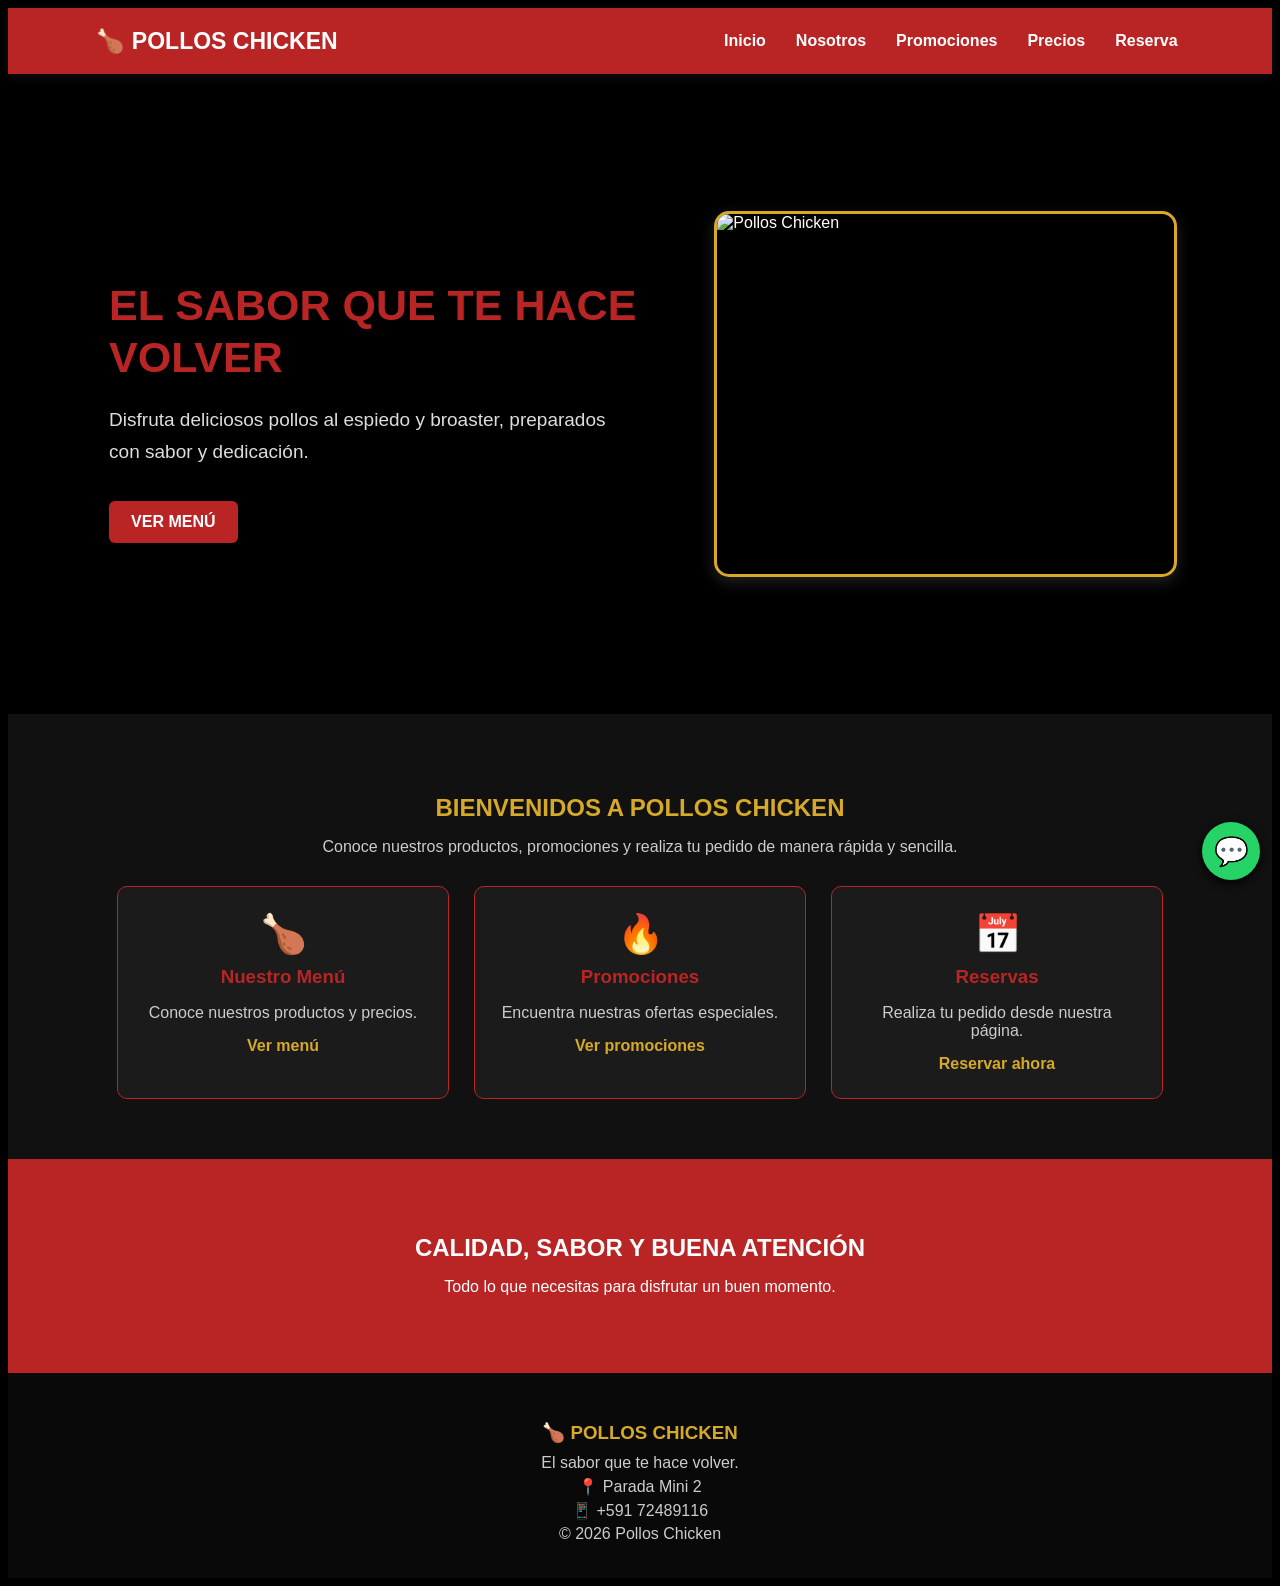
==== index.html @ fc6a8907 "Add files via upload Primera versión del proyecto Pollos Chicken" ====
<!DOCTYPE html>
<html lang="es">

<head>
    <meta charset="UTF-8">
    <meta name="viewport" content="width=device-width, initial-scale=1.0">

    <title>Pollos Chicken</title>
    <link rel="stylesheet" href="estilos.css">
</head>

<body>

    <header>

        <div class="logo">
            🍗 POLLOS CHICKEN
        </div>

        <nav>
            <a href="index.html">Inicio</a>
            <a href="nosotros.html">Nosotros</a>
            <a href="promociones.html">Promociones</a>
            <a href="precios.html">Precios</a>
            <a href="reserva.html">Reserva</a>
        </nav>

    </header>


    <section class="inicio">

        <div class="texto">

            <h1>EL SABOR QUE TE HACE VOLVER</h1>

            <p>
                Disfruta deliciosos pollos al espiedo y broaster,
                preparados con sabor y dedicación.
            </p>

            <a href="precios.html" class="boton">
                VER MENÚ
            </a>

        </div>

        <div class="foto-principal">

            <img src="imagenes/pollo.jpg" alt="Pollos Chicken">

        </div>

    </section>


    <section class="bienvenida">

        <h2>BIENVENIDOS A POLLOS CHICKEN</h2>

        <p>
            Conoce nuestros productos, promociones y realiza
            tu pedido de manera rápida y sencilla.
        </p>

        <div class="opciones">

            <div>
                <span>🍗</span>
                <h3>Nuestro Menú</h3>
                <p>Conoce nuestros productos y precios.</p>
                <a href="precios.html">Ver menú</a>
            </div>

            <div>
                <span>🔥</span>
                <h3>Promociones</h3>
                <p>Encuentra nuestras ofertas especiales.</p>
                <a href="promociones.html">Ver promociones</a>
            </div>

            <div>
                <span>📅</span>
                <h3>Reservas</h3>
                <p>Realiza tu pedido desde nuestra página.</p>
                <a href="reserva.html">Reservar ahora</a>
            </div>

        </div>

    </section>


    <section class="frase">

        <h2>CALIDAD, SABOR Y BUENA ATENCIÓN</h2>

        <p>
            Todo lo que necesitas para disfrutar
            un buen momento.
        </p>

        </a>

    </section>

    <a
        href="https://wa.me/68322655?text=Hola%20Pollos%20Chicken,%20quiero%20informaci%C3%B3n."
        class="whatsapp"
        target="_blank">

        💬

    </a>


    <footer>

        <h3>🍗 POLLOS CHICKEN</h3>

        <p>El sabor que te hace volver.</p>

        <p>📍 Parada Mini 2</p>

        <p>📱 +591 72489116</p>

        <p>© 2026 Pollos Chicken</p>

    </footer>

</body>

</html>
---- estilos.css ----
**{
    margin:0;
    padding:0;
    box-sizing:border-box;
}

body{
    font-family:Arial,sans-serif;
    background:#000;
    color:#fff;
}

img{
    width:100%;
    display:block;
}

/* ENCABEZADO */

header{
    background:#b92525;
    padding:18px 7%;
    display:flex;
    justify-content:space-between;
    align-items:center;
    box-shadow:0 3px 10px #111;
}

.logo{
    font-size:23px;
    font-weight:bold;
}

nav{
    display:flex;
    gap:18px;
}

nav a{
    color:#fff;
    text-decoration:none;
    font-weight:bold;
    padding:6px;
}

nav a:hover{
    color:#ffd83d;
}

/* BOTONES */

.boton{
    display:inline-block;
    background:#b92525;
    color:#fff;
    text-decoration:none;
    padding:12px 22px;
    border-radius:6px;
    font-weight:bold;
    margin-top:8px;
}

.boton:hover{
    background:#d6a928;
    color:#000;
}

/* INICIO */

.inicio{
    min-height:520px;
    padding:60px 8%;
    display:flex;
    align-items:center;
    justify-content:space-between;
    gap:40px;
}

.texto{
    width:50%;
}

.texto h1{
    color:#b92525;
    font-size:43px;
    line-height:1.2;
    margin-bottom:20px;
}

.texto p{
    color:#ddd;
    font-size:19px;
    line-height:1.7;
    margin-bottom:25px;
}

.foto-principal{
    width:43%;
}

.foto-principal img{
    height:360px;
    object-fit:cover;
    border-radius:15px;
    border:3px solid #d6a928;
    box-shadow:0 5px 15px #222;
}

/* BIENVENIDA */

.bienvenida{
    background:#111;
    text-align:center;
    padding:60px 8%;
}

.bienvenida h2{
    color:#d6a928;
    margin-bottom:12px;
}

.bienvenida > p{
    color:#ccc;
    margin-bottom:30px;
}

.opciones{
    display:flex;
    justify-content:center;
    gap:25px;
    flex-wrap:wrap;
}

.opciones div{
    width:280px;
    background:#1b1b1b;
    padding:25px;
    border:1px solid #b92525;
    border-radius:10px;
    transition:0.3s;
}

.opciones div:hover{
    transform:translateY(-5px);
    border-color:#d6a928;
}

.opciones span{
    font-size:38px;
}

.opciones h3{
    color:#b92525;
    margin:10px 0;
}

.opciones p{
    color:#ccc;
    margin-bottom:15px;
}

.opciones a{
    color:#d6a928;
    font-weight:bold;
    text-decoration:none;
}

/* FRASE */

.frase{
    background:#b92525;
    text-align:center;
    padding:55px 20px;
}

.frase h2{
    margin-bottom:10px;
}

.frase p{
    margin-bottom:20px;
}

.frase .boton{
    background:#d6a928;
    color:#000;
}

/* TITULOS */

.titulo-nosotros,
.titulo-promociones,
.titulo-precios,
.titulo-reserva{
    background:#111;
    text-align:center;
    padding:55px 20px;
    border-bottom:2px solid #b92525;
}

.titulo-nosotros h1,
.titulo-promociones h1,
.titulo-precios h1,
.titulo-reserva h1{
    color:#d6a928;
    margin-bottom:10px;
    font-size:34px;
}

.titulo-nosotros p,
.titulo-promociones p,
.titulo-precios p,
.titulo-reserva p{
    color:#ccc;
}

/* NOSOTROS */

.historia{
    padding:60px 8%;
    display:flex;
    align-items:center;
    gap:45px;
}

.foto-historia{
    width:45%;
}

.foto-historia img{
    height:350px;
    object-fit:cover;
    border-radius:12px;
    border:3px solid #b92525;
    box-shadow:0 5px 15px #222;
}

.texto-historia{
    width:50%;
}

.texto-historia h2{
    color:#b92525;
    margin-bottom:18px;
}

.texto-historia p{
    color:#ddd;
    line-height:1.7;
    margin-bottom:13px;
    text-align:justify;
}

.texto-historia strong{
    color:#d6a928;
}

/* MISION Y VISION */

.mision-vision{
    background:#111;
    padding:60px 8%;
    text-align:center;
}

.mision-vision > h2{
    color:#d6a928;
    margin-bottom:35px;
}

.contenedor-mv{
    display:flex;
    justify-content:center;
    gap:25px;
    flex-wrap:wrap;
}

.tarjeta-mv{
    width:400px;
    background:#1b1b1b;
    border:1px solid #b92525;
    padding:30px;
    border-radius:12px;
    box-shadow:0 4px 12px #000;
}

.icono{
    font-size:40px;
}

.tarjeta-mv h3{
    color:#b92525;
    margin:10px;
}

.tarjeta-mv p{
    color:#ddd;
    line-height:1.7;
    text-align:justify;
}

/* UBICACION */

.ubicacion{
    padding:60px 8%;
    text-align:center;
}

.ubicacion h2{
    color:#d6a928;
    margin-bottom:10px;
}

.ubicacion p{
    color:#ccc;
    margin-bottom:25px;
}

.mapa{
    max-width:900px;
    margin:auto;
    border:3px solid #b92525;
    border-radius:10px;
    overflow:hidden;
    box-shadow:0 5px 15px #111;
}

.mapa iframe{
    width:100%;
    height:400px;
    border:0;
}

/* CONTACTO */

.contacto-nosotros{
    background:#111;
    padding:50px 8%;
    text-align:center;
}

.contacto-nosotros h2{
    color:#d6a928;
    margin-bottom:30px;
}

.datos-contacto{
    display:flex;
    justify-content:center;
    gap:20px;
    flex-wrap:wrap;
}

.datos-contacto div{
    width:250px;
    background:#1b1b1b;
    border:1px solid #b92525;
    padding:22px;
    border-radius:10px;
}

.datos-contacto span{
    font-size:30px;
}

.datos-contacto h3{
    color:#b92525;
    margin:8px;
}

.datos-contacto p{
    color:#ccc;
}

/* PROMOCIONES */

.promociones{
    background:#000;
    padding:60px 8%;
    text-align:center;
}

.promociones h2{
    color:#d6a928;
    margin-bottom:35px;
}

.contenedor-promociones{
    display:flex;
    justify-content:center;
    gap:25px;
    flex-wrap:wrap;
}

.tarjeta-promocion{
    width:300px;
    background:#111;
    border:2px solid #b92525;
    border-radius:10px;
    overflow:hidden;
    box-shadow:0 5px 15px #111;
    transition:0.3s;
}

.tarjeta-promocion:hover{
    transform:translateY(-6px);
    border-color:#d6a928;
}

.tarjeta-promocion img{
    height:240px;
    object-fit:contain;
    background:#111;
}

.contenido-promocion{
    padding:22px;
}

.contenido-promocion h3{
    color:#d6a928;
    margin-bottom:10px;
}

.contenido-promocion h4{
    font-size:22px;
    margin-bottom:10px;
}

.contenido-promocion p{
    color:#ccc;
    line-height:1.5;
}

.precio{
    color:#b92525;
    font-size:27px;
    font-weight:bold;
    margin:15px;
}

.mensaje-promociones{
    background:#d6a928;
    color:#000;
    text-align:center;
    padding:50px 20px;
}

.mensaje-promociones h2{
    margin-bottom:12px;
}

.mensaje-promociones p{
    margin-bottom:20px;
}

/* PRECIOS */

.seccion-precios{
    background:#000;
    padding:60px 8%;
    text-align:center;
}

.seccion-precios h2{
    color:#d6a928;
    margin-bottom:35px;
}

.contenedor-precios{
    display:flex;
    justify-content:center;
    gap:25px;
    flex-wrap:wrap;
}

.tarjeta-precio{
    width:300px;
    background:#111;
    border:2px solid #b92525;
    border-radius:10px;
    overflow:hidden;
    box-shadow:0 5px 15px #111;
}

.foto-precio{
    position:relative;
    height:230px;
    background:#111;
}

.foto-precio img{
    height:100%;
    object-fit:contain;
}

.precio-revelado{
    position:absolute;
    inset:0;
    background:rgba(185,37,37,.9);
    display:flex;
    justify-content:center;
    align-items:center;
    opacity:0;
    transition:0.3s;
}

.foto-precio:hover .precio-revelado{
    opacity:1;
}

.precio-revelado span{
    color:#fff;
    font-size:40px;
    font-weight:bold;
}

.contenido-precio{
    padding:22px;
}

.contenido-precio h3{
    color:#d6a928;
    font-size:22px;
    margin-bottom:10px;
}

.contenido-precio p{
    color:#ccc;
    margin-bottom:15px;
    line-height:1.5;
}

.precio-normal{
    color:#b92525;
    font-size:25px;
    font-weight:bold;
    margin-bottom:18px;
}

.informacion-precios{
    background:#111;
    text-align:center;
    padding:40px 20px;
}

.informacion-precios h2{
    color:#d6a928;
    margin-bottom:10px;
}

.informacion-precios p{
    color:#ccc;
}

.llamada-precios{
    background:#d6a928;
    color:#000;
    text-align:center;
    padding:50px 20px;
}

.llamada-precios h2{
    margin-bottom:12px;
}

.llamada-precios p{
    margin-bottom:20px;
}

/* RESERVA */

.reserva{
    background:#000;
    padding:60px 20px;
}

.formulario{
    max-width:600px;
    margin:auto;
    background:#111;
    border:1px solid #b92525;
    padding:30px;
    border-radius:10px;
}

.formulario h2{
    text-align:center;
    color:#d6a928;
    margin-bottom:20px;
}

.formulario label{
    display:block;
    color:#fff;
    font-weight:bold;
    margin:12px 0 6px;
}

.formulario input,
.formulario select,
.formulario textarea{
    width:100%;
    padding:11px;
    background:#222;
    color:#fff;
    border:1px solid #555;
    border-radius:5px;
}

.boton-pedido{
    width:100%;
    padding:13px;
    margin-top:20px;
    background:#25d366;
    color:#fff;
    border:0;
    border-radius:6px;
    font-weight:bold;
    cursor:pointer;
}

.informacion-reserva{
    text-align:center;
    background:#111;
    padding:50px 20px;
}

.informacion-reserva h2{
    color:#d6a928;
    margin-bottom:30px;
}

.pasos-reserva{
    display:flex;
    justify-content:center;
    gap:20px;
    flex-wrap:wrap;
}

.pasos-reserva div{
    width:230px;
    padding:20px;
    background:#1b1b1b;
    border:1px solid #b92525;
    border-radius:10px;
}

/* WHATSAPP */

.whatsapp{
    position:fixed;
    right:20px;
    bottom:20px;
    width:58px;
    height:58px;
    background:#25d366;
    color:#fff;
    border-radius:50%;
    display:flex;
    align-items:center;
    justify-content:center;
    font-size:28px;
    text-decoration:none;
    box-shadow:0 3px 10px #000;
}

/* FOOTER */

footer{
    background:#090909;
    text-align:center;
    padding:30px;
    border-top:2px solid #b92525;
}

footer h3{
    color:#d6a928;
    margin-bottom:10px;
}

footer p{
    color:#ccc;
    margin:5px;
}

/* CELULAR */

@media(max-width:768px){

    header{
        flex-direction:column;
        gap:15px;
        padding:18px 5%;
    }

    .logo{
        font-size:20px;
    }

    nav{
        flex-wrap:wrap;
        justify-content:center;
        gap:8px;
    }

    nav a{
        font-size:14px;
    }

    .inicio,
    .historia{
        flex-direction:column;
        text-align:center;
        padding:45px 6%;
    }

    .texto,
    .foto-principal,
    .foto-historia,
    .texto-historia{
        width:100%;
    }

    .texto h1{
        font-size:32px;
    }

    .texto p{
        font-size:17px;
    }

    .foto-principal img,
    .foto-historia img{
        height:280px;
    }

    .texto-historia p{
        text-align:left;
    }

    .tarjeta-precio,
    .tarjeta-promocion,
    .tarjeta-mv{
        width:100%;
        max-width:340px;
    }

    .tarjeta-promocion img{
        height:260px;
    }

    .foto-precio{
        height:250px;
    }

    .mapa iframe{
        height:300px;
    }

    .titulo-nosotros h1,
    .titulo-promociones h1,
    .titulo-precios h1,
    .titulo-reserva h1{
        font-size:28px;
    }

    .boton{
        padding:11px 18px;
    }

    .whatsapp{
        right:15px;
        bottom:15px;
        width:52px;
        height:52px;
        font-size:24px;
    }
}
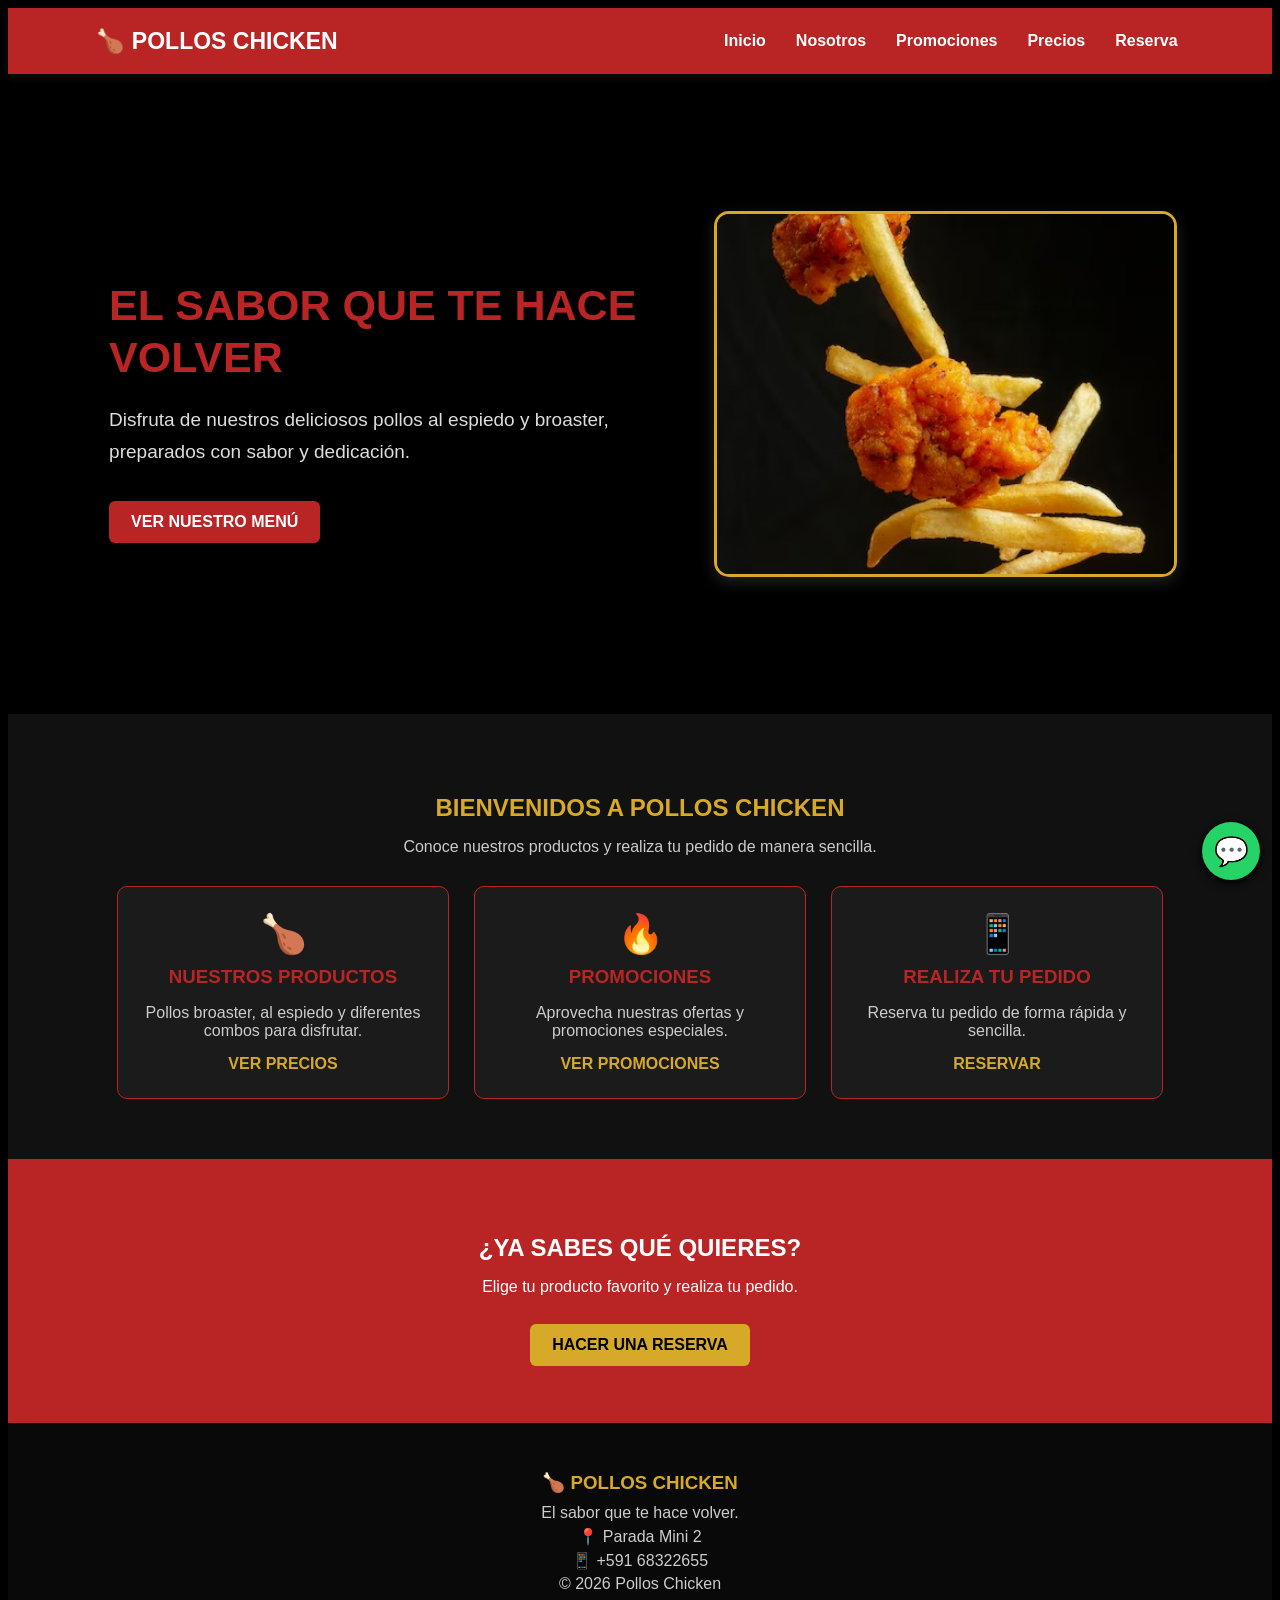
==== commit 6a348104: "Refactor index.html for improved layout and content Updated the HTML structure and content for the P" ====
--- a/index.html
+++ b/index.html
@@ -2,11 +2,14 @@
 <html lang="es">
 
 <head>
+
     <meta charset="UTF-8">
     <meta name="viewport" content="width=device-width, initial-scale=1.0">
 
-    <title>Pollos Chicken</title>
+    <title>Pollos Chicken - Inicio</title>
+
     <link rel="stylesheet" href="estilos.css">
+
 </head>
 
 <body>
@@ -18,11 +21,13 @@
         </div>
 
         <nav>
+
             <a href="index.html">Inicio</a>
             <a href="nosotros.html">Nosotros</a>
             <a href="promociones.html">Promociones</a>
             <a href="precios.html">Precios</a>
             <a href="reserva.html">Reserva</a>
+
         </nav>
 
     </header>
@@ -32,22 +37,28 @@
 
         <div class="texto">
 
-            <h1>EL SABOR QUE TE HACE VOLVER</h1>
+            <h1>
+                EL SABOR QUE TE HACE VOLVER
+            </h1>
 
             <p>
-                Disfruta deliciosos pollos al espiedo y broaster,
-                preparados con sabor y dedicación.
+                Disfruta de nuestros deliciosos pollos
+                al espiedo y broaster, preparados con
+                sabor y dedicación.
             </p>
 
             <a href="precios.html" class="boton">
-                VER MENÚ
+                VER NUESTRO MENÚ
             </a>
 
         </div>
 
+
         <div class="foto-principal">
 
-            <img src="imagenes/pollo.jpg" alt="Pollos Chicken">
+            <img
+                src="pollo.jpg"
+                alt="Pollo Broaster">
 
         </div>
 
@@ -56,36 +67,79 @@
 
     <section class="bienvenida">
 
-        <h2>BIENVENIDOS A POLLOS CHICKEN</h2>
-
-        <p>
-            Conoce nuestros productos, promociones y realiza
-            tu pedido de manera rápida y sencilla.
-        </p>
+        <h2>
+            BIENVENIDOS A POLLOS CHICKEN
+        </h2>
+
+        <p>
+            Conoce nuestros productos y realiza
+            tu pedido de manera sencilla.
+        </p>
+
 
         <div class="opciones">
 
+
             <div>
+
                 <span>🍗</span>
-                <h3>Nuestro Menú</h3>
-                <p>Conoce nuestros productos y precios.</p>
-                <a href="precios.html">Ver menú</a>
+
+                <h3>
+                    NUESTROS PRODUCTOS
+                </h3>
+
+                <p>
+                    Pollos broaster, al espiedo
+                    y diferentes combos para disfrutar.
+                </p>
+
+                <a href="precios.html">
+                    VER PRECIOS
+                </a>
+
             </div>
 
+
             <div>
+
                 <span>🔥</span>
-                <h3>Promociones</h3>
-                <p>Encuentra nuestras ofertas especiales.</p>
-                <a href="promociones.html">Ver promociones</a>
+
+                <h3>
+                    PROMOCIONES
+                </h3>
+
+                <p>
+                    Aprovecha nuestras ofertas
+                    y promociones especiales.
+                </p>
+
+                <a href="promociones.html">
+                    VER PROMOCIONES
+                </a>
+
             </div>
 
+
             <div>
-                <span>📅</span>
-                <h3>Reservas</h3>
-                <p>Realiza tu pedido desde nuestra página.</p>
-                <a href="reserva.html">Reservar ahora</a>
+
+                <span>📱</span>
+
+                <h3>
+                    REALIZA TU PEDIDO
+                </h3>
+
+                <p>
+                    Reserva tu pedido de forma
+                    rápida y sencilla.
+                </p>
+
+                <a href="reserva.html">
+                    RESERVAR
+                </a>
+
             </div>
 
+
         </div>
 
     </section>
@@ -93,19 +147,23 @@
 
     <section class="frase">
 
-        <h2>CALIDAD, SABOR Y BUENA ATENCIÓN</h2>
-
-        <p>
-            Todo lo que necesitas para disfrutar
-            un buen momento.
-        </p>
-
+        <h2>
+            ¿YA SABES QUÉ QUIERES?
+        </h2>
+
+        <p>
+            Elige tu producto favorito y realiza tu pedido.
+        </p>
+
+        <a href="reserva.html" class="boton">
+            HACER UNA RESERVA
         </a>
 
     </section>
 
+
     <a
-        href="https://wa.me/68322655?text=Hola%20Pollos%20Chicken,%20quiero%20informaci%C3%B3n."
+        href="https://wa.me/59168322655?text=Hola%20Pollos%20Chicken,%20quiero%20informaci%C3%B3n%20sobre%20sus%20productos."
         class="whatsapp"
         target="_blank">
 
@@ -116,18 +174,28 @@
 
     <footer>
 
-        <h3>🍗 POLLOS CHICKEN</h3>
-
-        <p>El sabor que te hace volver.</p>
-
-        <p>📍 Parada Mini 2</p>
-
-        <p>📱 +591 72489116</p>
-
-        <p>© 2026 Pollos Chicken</p>
+        <h3>
+            🍗 POLLOS CHICKEN
+        </h3>
+
+        <p>
+            El sabor que te hace volver.
+        </p>
+
+        <p>
+            📍 Parada Mini 2
+        </p>
+
+        <p>
+            📱 +591 68322655
+        </p>
+
+        <p>
+            © 2026 Pollos Chicken
+        </p>
 
     </footer>
 
 </body>
 
-</html>+</html>
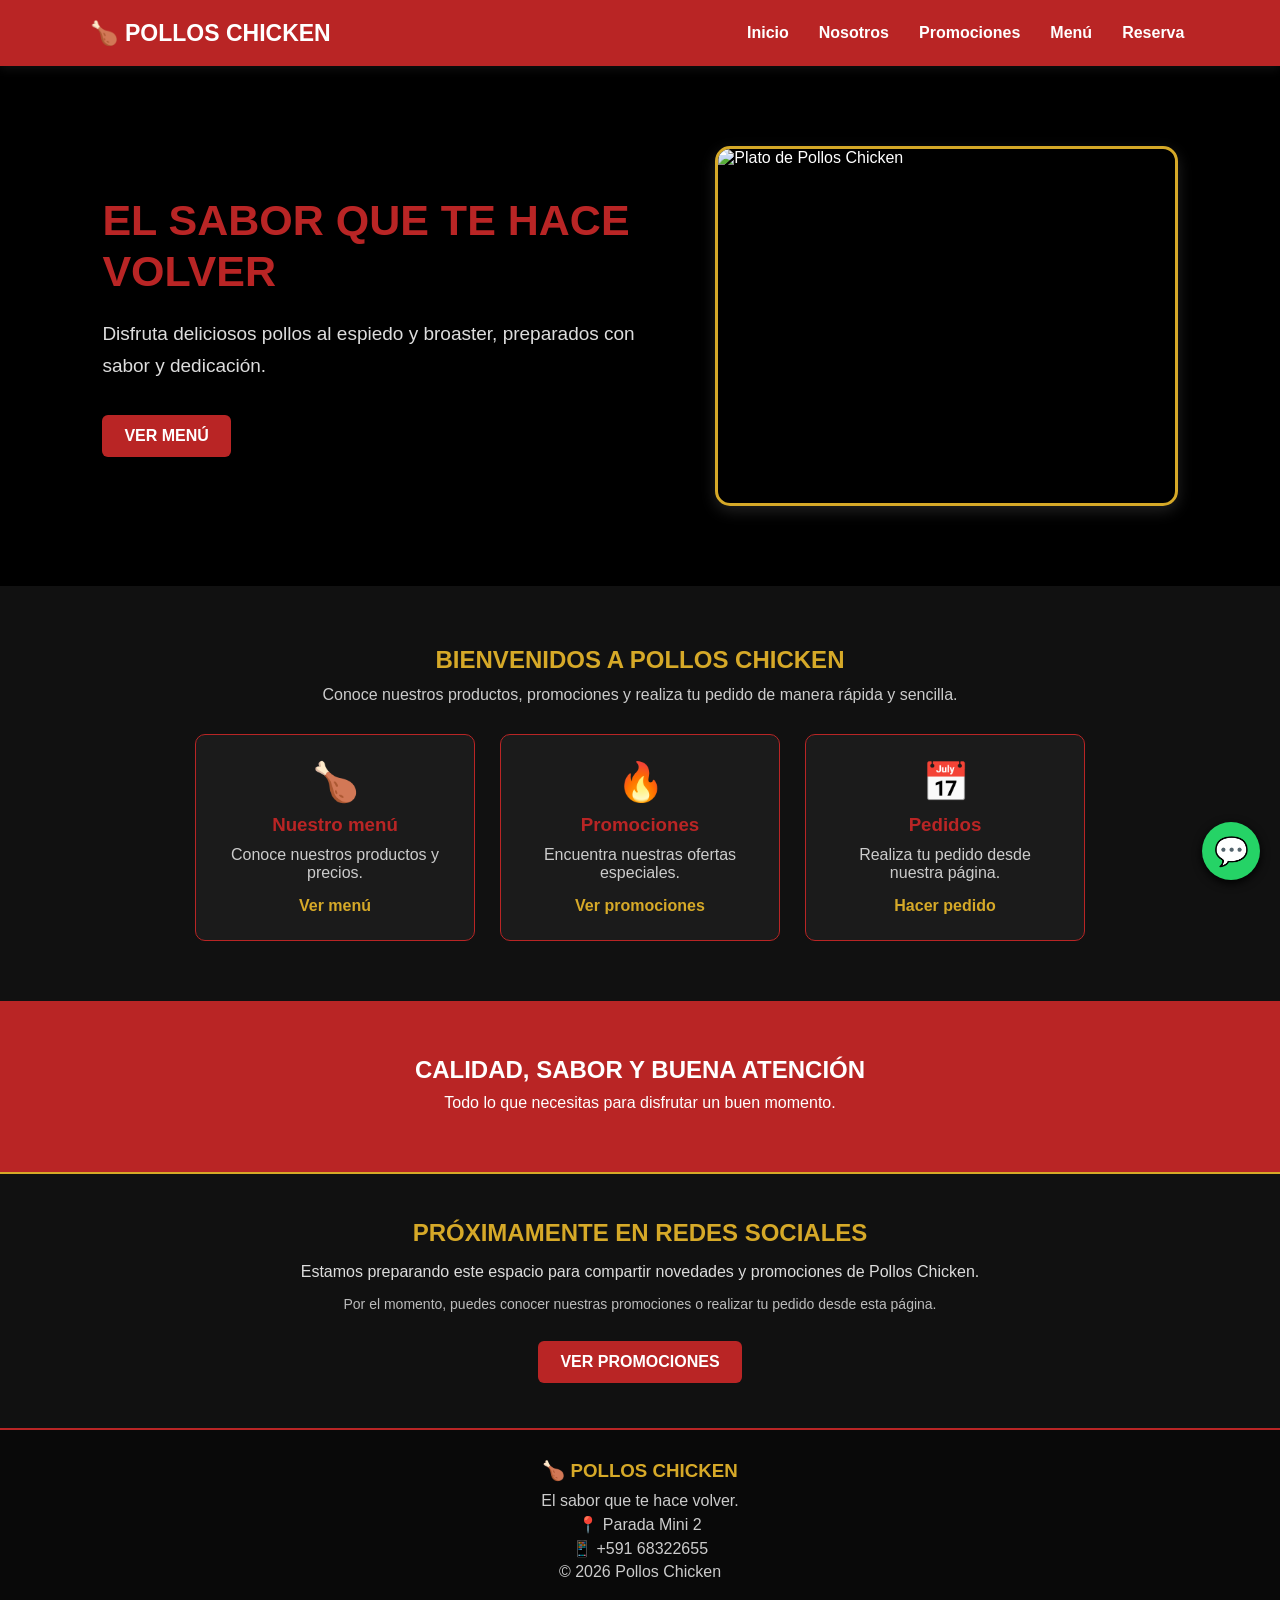
==== commit c7897ba7: "Add files via upload" ====
--- a/index.html
+++ b/index.html
@@ -1,201 +1,80 @@
-<!DOCTYPE html>
-<html lang="es">
-
-<head>
-
-    <meta charset="UTF-8">
-    <meta name="viewport" content="width=device-width, initial-scale=1.0">
-
-    <title>Pollos Chicken - Inicio</title>
-
-    <link rel="stylesheet" href="estilos.css">
-
-</head>
-
-<body>
-
-    <header>
-
-        <div class="logo">
-            🍗 POLLOS CHICKEN
-        </div>
-
-        <nav>
-
-            <a href="index.html">Inicio</a>
-            <a href="nosotros.html">Nosotros</a>
-            <a href="promociones.html">Promociones</a>
-            <a href="precios.html">Precios</a>
-            <a href="reserva.html">Reserva</a>
-
-        </nav>
-
-    </header>
-
-
-    <section class="inicio">
-
-        <div class="texto">
-
-            <h1>
-                EL SABOR QUE TE HACE VOLVER
-            </h1>
-
-            <p>
-                Disfruta de nuestros deliciosos pollos
-                al espiedo y broaster, preparados con
-                sabor y dedicación.
-            </p>
-
-            <a href="precios.html" class="boton">
-                VER NUESTRO MENÚ
-            </a>
-
-        </div>
-
-
-        <div class="foto-principal">
-
-            <img
-                src="pollo.jpg"
-                alt="Pollo Broaster">
-
-        </div>
-
-    </section>
-
-
-    <section class="bienvenida">
-
-        <h2>
-            BIENVENIDOS A POLLOS CHICKEN
-        </h2>
-
-        <p>
-            Conoce nuestros productos y realiza
-            tu pedido de manera sencilla.
-        </p>
-
-
-        <div class="opciones">
-
-
-            <div>
-
-                <span>🍗</span>
-
-                <h3>
-                    NUESTROS PRODUCTOS
-                </h3>
-
-                <p>
-                    Pollos broaster, al espiedo
-                    y diferentes combos para disfrutar.
-                </p>
-
-                <a href="precios.html">
-                    VER PRECIOS
-                </a>
-
-            </div>
-
-
-            <div>
-
-                <span>🔥</span>
-
-                <h3>
-                    PROMOCIONES
-                </h3>
-
-                <p>
-                    Aprovecha nuestras ofertas
-                    y promociones especiales.
-                </p>
-
-                <a href="promociones.html">
-                    VER PROMOCIONES
-                </a>
-
-            </div>
-
-
-            <div>
-
-                <span>📱</span>
-
-                <h3>
-                    REALIZA TU PEDIDO
-                </h3>
-
-                <p>
-                    Reserva tu pedido de forma
-                    rápida y sencilla.
-                </p>
-
-                <a href="reserva.html">
-                    RESERVAR
-                </a>
-
-            </div>
-
-
-        </div>
-
-    </section>
-
-
-    <section class="frase">
-
-        <h2>
-            ¿YA SABES QUÉ QUIERES?
-        </h2>
-
-        <p>
-            Elige tu producto favorito y realiza tu pedido.
-        </p>
-
-        <a href="reserva.html" class="boton">
-            HACER UNA RESERVA
-        </a>
-
-    </section>
-
-
-    <a
-        href="https://wa.me/59168322655?text=Hola%20Pollos%20Chicken,%20quiero%20informaci%C3%B3n%20sobre%20sus%20productos."
-        class="whatsapp"
-        target="_blank">
-
-        💬
-
-    </a>
-
-
-    <footer>
-
-        <h3>
-            🍗 POLLOS CHICKEN
-        </h3>
-
-        <p>
-            El sabor que te hace volver.
-        </p>
-
-        <p>
-            📍 Parada Mini 2
-        </p>
-
-        <p>
-            📱 +591 68322655
-        </p>
-
-        <p>
-            © 2026 Pollos Chicken
-        </p>
-
-    </footer>
-
-</body>
-
-</html>
+<!DOCTYPE html>
+<html lang="es">
+<head>
+    <meta charset="UTF-8">
+    <meta name="viewport" content="width=device-width, initial-scale=1.0">
+    <title>Pollos Chicken</title>
+    <link rel="stylesheet" href="estilos.css">
+</head>
+<body>
+    <header>
+        <div class="logo">🍗 POLLOS CHICKEN</div>
+        <nav>
+            <a href="index.html">Inicio</a>
+            <a href="nosotros.html">Nosotros</a>
+            <a href="promociones.html">Promociones</a>
+            <a href="precios.html">Menú</a>
+            <a href="reserva.html">Reserva</a>
+        </nav>
+    </header>
+
+    <section class="inicio">
+        <div class="texto">
+            <h1>EL SABOR QUE TE HACE VOLVER</h1>
+            <p>Disfruta deliciosos pollos al espiedo y broaster, preparados con sabor y dedicación.</p>
+            <a href="precios.html" class="boton">VER MENÚ</a>
+        </div>
+        <div class="foto-principal">
+            <img src="imagenes/pollo.jpg" alt="Plato de Pollos Chicken">
+        </div>
+    </section>
+
+    <section class="bienvenida">
+        <h2>BIENVENIDOS A POLLOS CHICKEN</h2>
+        <p>Conoce nuestros productos, promociones y realiza tu pedido de manera rápida y sencilla.</p>
+        <div class="opciones">
+            <div>
+                <span>🍗</span>
+                <h3>Nuestro menú</h3>
+                <p>Conoce nuestros productos y precios.</p>
+                <a href="precios.html">Ver menú</a>
+            </div>
+            <div>
+                <span>🔥</span>
+                <h3>Promociones</h3>
+                <p>Encuentra nuestras ofertas especiales.</p>
+                <a href="promociones.html">Ver promociones</a>
+            </div>
+            <div>
+                <span>📅</span>
+                <h3>Pedidos</h3>
+                <p>Realiza tu pedido desde nuestra página.</p>
+                <a href="reserva.html">Hacer pedido</a>
+            </div>
+        </div>
+    </section>
+
+    <section class="frase">
+        <h2>CALIDAD, SABOR Y BUENA ATENCIÓN</h2>
+        <p>Todo lo que necesitas para disfrutar un buen momento.</p>
+    </section>
+
+    <section class="redes-proximamente">
+        <h2>PRÓXIMAMENTE EN REDES SOCIALES</h2>
+        <p>Estamos preparando este espacio para compartir novedades y promociones de Pollos Chicken.</p>
+        <p class="redes-nota">Por el momento, puedes conocer nuestras promociones o realizar tu pedido desde esta página.</p>
+        <a href="promociones.html" class="boton">VER PROMOCIONES</a>
+    </section>
+
+    <a href="https://wa.me/59168322655?text=Hola%20Pollos%20Chicken%2C%20quisiera%20informaci%C3%B3n."
+       class="whatsapp" target="_blank" rel="noopener noreferrer" aria-label="Contactar por WhatsApp">💬</a>
+
+    <footer>
+        <h3>🍗 POLLOS CHICKEN</h3>
+        <p>El sabor que te hace volver.</p>
+        <p>📍 Parada Mini 2</p>
+        <p>📱 +591 68322655</p>
+        <p>© 2026 Pollos Chicken</p>
+    </footer>
+</body>
+</html>
--- a/estilos.css
+++ b/estilos.css
@@ -1,779 +1,683 @@
-**{
-    margin:0;
-    padding:0;
-    box-sizing:border-box;
-}
-
-body{
-    font-family:Arial,sans-serif;
-    background:#000;
-    color:#fff;
-}
-
-img{
-    width:100%;
-    display:block;
-}
-
-/* ENCABEZADO */
-
-header{
-    background:#b92525;
-    padding:18px 7%;
-    display:flex;
-    justify-content:space-between;
-    align-items:center;
-    box-shadow:0 3px 10px #111;
-}
-
-.logo{
-    font-size:23px;
-    font-weight:bold;
-}
-
-nav{
-    display:flex;
-    gap:18px;
-}
-
-nav a{
-    color:#fff;
-    text-decoration:none;
-    font-weight:bold;
-    padding:6px;
-}
-
-nav a:hover{
-    color:#ffd83d;
-}
-
-/* BOTONES */
-
-.boton{
-    display:inline-block;
-    background:#b92525;
-    color:#fff;
-    text-decoration:none;
-    padding:12px 22px;
-    border-radius:6px;
-    font-weight:bold;
-    margin-top:8px;
-}
-
-.boton:hover{
-    background:#d6a928;
-    color:#000;
-}
-
-/* INICIO */
-
-.inicio{
-    min-height:520px;
-    padding:60px 8%;
-    display:flex;
-    align-items:center;
-    justify-content:space-between;
-    gap:40px;
-}
-
-.texto{
-    width:50%;
-}
-
-.texto h1{
-    color:#b92525;
-    font-size:43px;
-    line-height:1.2;
-    margin-bottom:20px;
-}
-
-.texto p{
-    color:#ddd;
-    font-size:19px;
-    line-height:1.7;
-    margin-bottom:25px;
-}
-
-.foto-principal{
-    width:43%;
-}
-
-.foto-principal img{
-    height:360px;
-    object-fit:cover;
-    border-radius:15px;
-    border:3px solid #d6a928;
-    box-shadow:0 5px 15px #222;
-}
-
-/* BIENVENIDA */
-
-.bienvenida{
-    background:#111;
-    text-align:center;
-    padding:60px 8%;
-}
-
-.bienvenida h2{
-    color:#d6a928;
-    margin-bottom:12px;
-}
-
-.bienvenida > p{
-    color:#ccc;
-    margin-bottom:30px;
-}
-
-.opciones{
-    display:flex;
-    justify-content:center;
-    gap:25px;
-    flex-wrap:wrap;
-}
-
-.opciones div{
-    width:280px;
-    background:#1b1b1b;
-    padding:25px;
-    border:1px solid #b92525;
-    border-radius:10px;
-    transition:0.3s;
-}
-
-.opciones div:hover{
-    transform:translateY(-5px);
-    border-color:#d6a928;
-}
-
-.opciones span{
-    font-size:38px;
-}
-
-.opciones h3{
-    color:#b92525;
-    margin:10px 0;
-}
-
-.opciones p{
-    color:#ccc;
-    margin-bottom:15px;
-}
-
-.opciones a{
-    color:#d6a928;
-    font-weight:bold;
-    text-decoration:none;
-}
-
-/* FRASE */
-
-.frase{
-    background:#b92525;
-    text-align:center;
-    padding:55px 20px;
-}
-
-.frase h2{
-    margin-bottom:10px;
-}
-
-.frase p{
-    margin-bottom:20px;
-}
-
-.frase .boton{
-    background:#d6a928;
-    color:#000;
-}
-
-/* TITULOS */
-
-.titulo-nosotros,
-.titulo-promociones,
-.titulo-precios,
-.titulo-reserva{
-    background:#111;
-    text-align:center;
-    padding:55px 20px;
-    border-bottom:2px solid #b92525;
-}
-
-.titulo-nosotros h1,
-.titulo-promociones h1,
-.titulo-precios h1,
-.titulo-reserva h1{
-    color:#d6a928;
-    margin-bottom:10px;
-    font-size:34px;
-}
-
-.titulo-nosotros p,
-.titulo-promociones p,
-.titulo-precios p,
-.titulo-reserva p{
-    color:#ccc;
-}
-
-/* NOSOTROS */
-
-.historia{
-    padding:60px 8%;
-    display:flex;
-    align-items:center;
-    gap:45px;
-}
-
-.foto-historia{
-    width:45%;
-}
-
-.foto-historia img{
-    height:350px;
-    object-fit:cover;
-    border-radius:12px;
-    border:3px solid #b92525;
-    box-shadow:0 5px 15px #222;
-}
-
-.texto-historia{
-    width:50%;
-}
-
-.texto-historia h2{
-    color:#b92525;
-    margin-bottom:18px;
-}
-
-.texto-historia p{
-    color:#ddd;
-    line-height:1.7;
-    margin-bottom:13px;
-    text-align:justify;
-}
-
-.texto-historia strong{
-    color:#d6a928;
-}
-
-/* MISION Y VISION */
-
-.mision-vision{
-    background:#111;
-    padding:60px 8%;
-    text-align:center;
-}
-
-.mision-vision > h2{
-    color:#d6a928;
-    margin-bottom:35px;
-}
-
-.contenedor-mv{
-    display:flex;
-    justify-content:center;
-    gap:25px;
-    flex-wrap:wrap;
-}
-
-.tarjeta-mv{
-    width:400px;
-    background:#1b1b1b;
-    border:1px solid #b92525;
-    padding:30px;
-    border-radius:12px;
-    box-shadow:0 4px 12px #000;
-}
-
-.icono{
-    font-size:40px;
-}
-
-.tarjeta-mv h3{
-    color:#b92525;
-    margin:10px;
-}
-
-.tarjeta-mv p{
-    color:#ddd;
-    line-height:1.7;
-    text-align:justify;
-}
-
-/* UBICACION */
-
-.ubicacion{
-    padding:60px 8%;
-    text-align:center;
-}
-
-.ubicacion h2{
-    color:#d6a928;
-    margin-bottom:10px;
-}
-
-.ubicacion p{
-    color:#ccc;
-    margin-bottom:25px;
-}
-
-.mapa{
-    max-width:900px;
-    margin:auto;
-    border:3px solid #b92525;
-    border-radius:10px;
-    overflow:hidden;
-    box-shadow:0 5px 15px #111;
-}
-
-.mapa iframe{
-    width:100%;
-    height:400px;
-    border:0;
-}
-
-/* CONTACTO */
-
-.contacto-nosotros{
-    background:#111;
-    padding:50px 8%;
-    text-align:center;
-}
-
-.contacto-nosotros h2{
-    color:#d6a928;
-    margin-bottom:30px;
-}
-
-.datos-contacto{
-    display:flex;
-    justify-content:center;
-    gap:20px;
-    flex-wrap:wrap;
-}
-
-.datos-contacto div{
-    width:250px;
-    background:#1b1b1b;
-    border:1px solid #b92525;
-    padding:22px;
-    border-radius:10px;
-}
-
-.datos-contacto span{
-    font-size:30px;
-}
-
-.datos-contacto h3{
-    color:#b92525;
-    margin:8px;
-}
-
-.datos-contacto p{
-    color:#ccc;
-}
-
-/* PROMOCIONES */
-
-.promociones{
-    background:#000;
-    padding:60px 8%;
-    text-align:center;
-}
-
-.promociones h2{
-    color:#d6a928;
-    margin-bottom:35px;
-}
-
-.contenedor-promociones{
-    display:flex;
-    justify-content:center;
-    gap:25px;
-    flex-wrap:wrap;
-}
-
-.tarjeta-promocion{
-    width:300px;
-    background:#111;
-    border:2px solid #b92525;
-    border-radius:10px;
-    overflow:hidden;
-    box-shadow:0 5px 15px #111;
-    transition:0.3s;
-}
-
-.tarjeta-promocion:hover{
-    transform:translateY(-6px);
-    border-color:#d6a928;
-}
-
-.tarjeta-promocion img{
-    height:240px;
-    object-fit:contain;
-    background:#111;
-}
-
-.contenido-promocion{
-    padding:22px;
-}
-
-.contenido-promocion h3{
-    color:#d6a928;
-    margin-bottom:10px;
-}
-
-.contenido-promocion h4{
-    font-size:22px;
-    margin-bottom:10px;
-}
-
-.contenido-promocion p{
-    color:#ccc;
-    line-height:1.5;
-}
-
-.precio{
-    color:#b92525;
-    font-size:27px;
-    font-weight:bold;
-    margin:15px;
-}
-
-.mensaje-promociones{
-    background:#d6a928;
-    color:#000;
-    text-align:center;
-    padding:50px 20px;
-}
-
-.mensaje-promociones h2{
-    margin-bottom:12px;
-}
-
-.mensaje-promociones p{
-    margin-bottom:20px;
-}
-
-/* PRECIOS */
-
-.seccion-precios{
-    background:#000;
-    padding:60px 8%;
-    text-align:center;
-}
-
-.seccion-precios h2{
-    color:#d6a928;
-    margin-bottom:35px;
-}
-
-.contenedor-precios{
-    display:flex;
-    justify-content:center;
-    gap:25px;
-    flex-wrap:wrap;
-}
-
-.tarjeta-precio{
-    width:300px;
-    background:#111;
-    border:2px solid #b92525;
-    border-radius:10px;
-    overflow:hidden;
-    box-shadow:0 5px 15px #111;
-}
-
-.foto-precio{
-    position:relative;
-    height:230px;
-    background:#111;
-}
-
-.foto-precio img{
-    height:100%;
-    object-fit:contain;
-}
-
-.precio-revelado{
-    position:absolute;
-    inset:0;
-    background:rgba(185,37,37,.9);
-    display:flex;
-    justify-content:center;
-    align-items:center;
-    opacity:0;
-    transition:0.3s;
-}
-
-.foto-precio:hover .precio-revelado{
-    opacity:1;
-}
-
-.precio-revelado span{
-    color:#fff;
-    font-size:40px;
-    font-weight:bold;
-}
-
-.contenido-precio{
-    padding:22px;
-}
-
-.contenido-precio h3{
-    color:#d6a928;
-    font-size:22px;
-    margin-bottom:10px;
-}
-
-.contenido-precio p{
-    color:#ccc;
-    margin-bottom:15px;
-    line-height:1.5;
-}
-
-.precio-normal{
-    color:#b92525;
-    font-size:25px;
-    font-weight:bold;
-    margin-bottom:18px;
-}
-
-.informacion-precios{
-    background:#111;
-    text-align:center;
-    padding:40px 20px;
-}
-
-.informacion-precios h2{
-    color:#d6a928;
-    margin-bottom:10px;
-}
-
-.informacion-precios p{
-    color:#ccc;
-}
-
-.llamada-precios{
-    background:#d6a928;
-    color:#000;
-    text-align:center;
-    padding:50px 20px;
-}
-
-.llamada-precios h2{
-    margin-bottom:12px;
-}
-
-.llamada-precios p{
-    margin-bottom:20px;
-}
-
-/* RESERVA */
-
-.reserva{
-    background:#000;
-    padding:60px 20px;
-}
-
-.formulario{
-    max-width:600px;
-    margin:auto;
-    background:#111;
-    border:1px solid #b92525;
-    padding:30px;
-    border-radius:10px;
-}
-
-.formulario h2{
-    text-align:center;
-    color:#d6a928;
-    margin-bottom:20px;
-}
-
-.formulario label{
-    display:block;
-    color:#fff;
-    font-weight:bold;
-    margin:12px 0 6px;
-}
-
-.formulario input,
-.formulario select,
-.formulario textarea{
-    width:100%;
-    padding:11px;
-    background:#222;
-    color:#fff;
-    border:1px solid #555;
-    border-radius:5px;
-}
-
-.boton-pedido{
-    width:100%;
-    padding:13px;
-    margin-top:20px;
-    background:#25d366;
-    color:#fff;
-    border:0;
-    border-radius:6px;
-    font-weight:bold;
-    cursor:pointer;
-}
-
-.informacion-reserva{
-    text-align:center;
-    background:#111;
-    padding:50px 20px;
-}
-
-.informacion-reserva h2{
-    color:#d6a928;
-    margin-bottom:30px;
-}
-
-.pasos-reserva{
-    display:flex;
-    justify-content:center;
-    gap:20px;
-    flex-wrap:wrap;
-}
-
-.pasos-reserva div{
-    width:230px;
-    padding:20px;
-    background:#1b1b1b;
-    border:1px solid #b92525;
-    border-radius:10px;
-}
-
-/* WHATSAPP */
-
-.whatsapp{
-    position:fixed;
-    right:20px;
-    bottom:20px;
-    width:58px;
-    height:58px;
-    background:#25d366;
-    color:#fff;
-    border-radius:50%;
-    display:flex;
-    align-items:center;
-    justify-content:center;
-    font-size:28px;
-    text-decoration:none;
-    box-shadow:0 3px 10px #000;
-}
-
-/* FOOTER */
-
-footer{
-    background:#090909;
-    text-align:center;
-    padding:30px;
-    border-top:2px solid #b92525;
-}
-
-footer h3{
-    color:#d6a928;
-    margin-bottom:10px;
-}
-
-footer p{
-    color:#ccc;
-    margin:5px;
-}
-
-/* CELULAR */
-
-@media(max-width:768px){
-
-    header{
-        flex-direction:column;
-        gap:15px;
-        padding:18px 5%;
-    }
-
-    .logo{
-        font-size:20px;
-    }
-
-    nav{
-        flex-wrap:wrap;
-        justify-content:center;
-        gap:8px;
-    }
-
-    nav a{
-        font-size:14px;
-    }
-
-    .inicio,
-    .historia{
-        flex-direction:column;
-        text-align:center;
-        padding:45px 6%;
-    }
-
-    .texto,
-    .foto-principal,
-    .foto-historia,
-    .texto-historia{
-        width:100%;
-    }
-
-    .texto h1{
-        font-size:32px;
-    }
-
-    .texto p{
-        font-size:17px;
-    }
-
-    .foto-principal img,
-    .foto-historia img{
-        height:280px;
-    }
-
-    .texto-historia p{
-        text-align:left;
-    }
-
-    .tarjeta-precio,
-    .tarjeta-promocion,
-    .tarjeta-mv{
-        width:100%;
-        max-width:340px;
-    }
-
-    .tarjeta-promocion img{
-        height:260px;
-    }
-
-    .foto-precio{
-        height:250px;
-    }
-
-    .mapa iframe{
-        height:300px;
-    }
-
-    .titulo-nosotros h1,
-    .titulo-promociones h1,
-    .titulo-precios h1,
-    .titulo-reserva h1{
-        font-size:28px;
-    }
-
-    .boton{
-        padding:11px 18px;
-    }
-
-    .whatsapp{
-        right:15px;
-        bottom:15px;
-        width:52px;
-        height:52px;
-        font-size:24px;
-    }
-}+/* Estilos de Pollos Chicken */
+
+* {
+    margin: 0; padding: 0;
+    box-sizing: border-box;
+}
+
+body {
+    font-family: Arial, sans-serif; background: #000;
+    color: #fff;
+}
+
+img {
+    display: block; width: 100%;
+}
+
+/* Encabezado y menú */
+
+header {
+    background: #b92525; padding: 18px 7%;
+    display: flex; align-items: center;
+    justify-content: space-between; box-shadow: 0 3px 10px #111;
+}
+
+.logo {
+    font-size: 23px; font-weight: bold;
+}
+
+nav {
+    display: flex; gap: 18px;
+}
+
+nav a {
+    color: #fff; text-decoration: none;
+    font-weight: bold; padding: 6px;
+    border-radius: 5px;
+}
+
+nav a:hover {
+    color: #000; background: #d6a928;
+}
+
+/* Botones */
+
+.boton {
+    display: inline-block; background: #b92525;
+    color: #fff; text-decoration: none;
+    padding: 12px 22px; margin-top: 8px;
+    border-radius: 6px; font-weight: bold;
+}
+
+.boton:hover {
+    background: #d6a928; color: #000;
+}
+
+/* Página de inicio */
+
+.inicio {
+    min-height: 520px; padding: 60px 8%;
+    display: flex; align-items: center;
+    justify-content: space-between; gap: 40px;
+}
+
+.texto {
+    width: 50%;
+}
+
+.texto h1 {
+    color: #b92525; font-size: 43px;
+    line-height: 1.2; margin-bottom: 20px;
+}
+
+.texto p {
+    color: #ddd; font-size: 19px;
+    line-height: 1.7; margin-bottom: 25px;
+}
+
+.foto-principal {
+    width: 43%;
+}
+
+.foto-principal img {
+    height: 360px; object-fit: cover;
+    border: 3px solid #d6a928; border-radius: 15px;
+    box-shadow: 0 5px 15px #222;
+}
+
+.bienvenida {
+    background: #111; padding: 60px 8%;
+    text-align: center;
+}
+
+.bienvenida h2 {
+    color: #d6a928; margin-bottom: 12px;
+}
+
+.bienvenida > p {
+    color: #ccc; margin-bottom: 30px;
+}
+
+.opciones {
+    display: flex; justify-content: center;
+    gap: 25px; flex-wrap: wrap;
+}
+
+.opciones div {
+    width: 280px; padding: 25px;
+    background: #1b1b1b; border: 1px solid #b92525;
+    border-radius: 10px;
+}
+
+.opciones div:hover {
+    border-color: #d6a928;
+}
+
+.opciones span {
+    font-size: 38px;
+}
+
+.opciones h3 {
+    color: #b92525; margin: 10px 0;
+}
+
+.opciones p {
+    color: #ccc; margin-bottom: 15px;
+}
+
+.opciones a {
+    color: #d6a928; font-weight: bold;
+    text-decoration: none;
+}
+
+.frase {
+    background: #b92525; padding: 55px 20px;
+    text-align: center;
+}
+
+.frase h2 {
+    margin-bottom: 10px;
+}
+
+.frase p {
+    margin-bottom: 5px;
+}
+
+/* Títulos de las páginas */
+
+.titulo-nosotros,
+.titulo-promociones,
+.titulo-precios,
+.titulo-reserva {
+    background: #111; padding: 55px 20px;
+    text-align: center; border-bottom: 2px solid #b92525;
+}
+
+.titulo-nosotros h1,
+.titulo-promociones h1,
+.titulo-precios h1,
+.titulo-reserva h1 {
+    color: #d6a928; font-size: 34px;
+    margin-bottom: 10px;
+}
+
+.titulo-nosotros p,
+.titulo-promociones p,
+.titulo-precios p,
+.titulo-reserva p {
+    color: #ccc;
+}
+
+/* Página Nosotros */
+
+.historia {
+    padding: 60px 8%; display: flex;
+    align-items: center; gap: 45px;
+}
+
+.foto-historia {
+    width: 45%;
+}
+
+.foto-historia img {
+    height: 350px; object-fit: cover;
+    border: 3px solid #b92525; border-radius: 12px;
+    box-shadow: 0 5px 15px #222;
+}
+
+.texto-historia {
+    width: 50%;
+}
+
+.texto-historia h2 {
+    color: #b92525; margin-bottom: 18px;
+}
+
+.texto-historia p {
+    color: #ddd; line-height: 1.7;
+    margin-bottom: 13px; text-align: justify;
+}
+
+.texto-historia strong {
+    color: #d6a928;
+}
+
+.mision-vision {
+    background: #111; padding: 60px 8%;
+    text-align: center;
+}
+
+.mision-vision > h2 {
+    color: #d6a928; margin-bottom: 35px;
+}
+
+.contenedor-mv {
+    display: flex; justify-content: center;
+    gap: 25px; flex-wrap: wrap;
+}
+
+.tarjeta-mv {
+    width: 400px; padding: 30px;
+    background: #1b1b1b; border: 1px solid #b92525;
+    border-radius: 12px; box-shadow: 0 4px 12px #000;
+}
+
+.icono {
+    font-size: 40px;
+}
+
+.tarjeta-mv h3 {
+    color: #b92525; margin: 10px;
+}
+
+.tarjeta-mv p {
+    color: #ddd; line-height: 1.7;
+    text-align: justify;
+}
+
+.ubicacion {
+    padding: 60px 8%; text-align: center;
+}
+
+.ubicacion h2 {
+    color: #d6a928; margin-bottom: 10px;
+}
+
+.ubicacion p {
+    color: #ccc; margin-bottom: 25px;
+}
+
+.mapa {
+    max-width: 900px; margin: auto;
+    overflow: hidden; border: 3px solid #b92525;
+    border-radius: 10px;
+}
+
+.mapa iframe {
+    display: block; width: 100%;
+    height: 400px; border: 0;
+}
+
+.contacto-nosotros {
+    background: #111; padding: 50px 8%;
+    text-align: center;
+}
+
+.contacto-nosotros h2 {
+    color: #d6a928; margin-bottom: 30px;
+}
+
+.datos-contacto {
+    display: flex; justify-content: center;
+    gap: 20px; flex-wrap: wrap;
+}
+
+.datos-contacto div {
+    width: 250px; padding: 22px;
+    background: #1b1b1b; border: 1px solid #b92525;
+    border-radius: 10px;
+}
+
+.datos-contacto span {
+    font-size: 30px;
+}
+
+.datos-contacto h3 {
+    color: #b92525; margin: 8px;
+}
+
+.datos-contacto p {
+    color: #ccc;
+}
+
+/* Página Promociones */
+
+.promociones {
+    background: #000; padding: 60px 8%;
+    text-align: center;
+}
+
+.promociones h2 {
+    color: #d6a928; margin-bottom: 35px;
+}
+
+.contenedor-promociones {
+    display: flex; justify-content: center;
+    gap: 25px; flex-wrap: wrap;
+}
+
+.tarjeta-promocion {
+    width: 300px; background: #111;
+    border: 2px solid #b92525; border-radius: 10px;
+    overflow: hidden;
+}
+
+.tarjeta-promocion:hover {
+    border-color: #d6a928;
+}
+
+.tarjeta-promocion img {
+    height: 280px; object-fit: contain;
+    background: #111;
+}
+
+.contenido-promocion {
+    padding: 22px;
+}
+
+.contenido-promocion h3 {
+    color: #d6a928; margin-bottom: 10px;
+}
+
+.contenido-promocion h4 {
+    font-size: 22px; margin-bottom: 10px;
+}
+
+.contenido-promocion p {
+    color: #ccc; line-height: 1.5;
+}
+
+.precio {
+    color: #b92525; font-size: 27px;
+    font-weight: bold; margin: 15px;
+}
+
+.mensaje-promociones {
+    background: #d6a928; color: #000;
+    padding: 50px 20px; text-align: center;
+}
+
+.mensaje-promociones h2 {
+    margin-bottom: 12px;
+}
+
+.mensaje-promociones p {
+    margin-bottom: 20px;
+}
+
+/* Página Menú */
+
+.seccion-precios {
+    background: #000; padding: 60px 8%;
+    text-align: center;
+}
+
+.seccion-precios h2 {
+    color: #d6a928; margin-bottom: 35px;
+}
+
+.contenedor-precios {
+    display: flex; justify-content: center;
+    gap: 25px; flex-wrap: wrap;
+}
+
+.tarjeta-precio {
+    width: 300px; background: #111;
+    border: 2px solid #b92525; border-radius: 10px;
+    overflow: hidden;
+}
+
+.foto-precio {
+    position: relative; height: 230px;
+    background: #111;
+}
+
+.foto-precio img {
+    height: 100%; object-fit: contain;
+}
+
+.precio-revelado {
+    position: absolute; inset: 0;
+    background: rgba(185, 37, 37, .9); display: flex;
+    justify-content: center; align-items: center;
+    opacity: 0; transition: opacity .3s;
+}
+
+.foto-precio:hover .precio-revelado {
+    opacity: 1;
+}
+
+.precio-revelado span {
+    color: #fff; font-size: 40px;
+    font-weight: bold;
+}
+
+.contenido-precio {
+    padding: 22px;
+}
+
+.contenido-precio h3 {
+    color: #d6a928; font-size: 22px;
+    margin-bottom: 10px;
+}
+
+.contenido-precio p {
+    color: #ccc; line-height: 1.5;
+    margin-bottom: 15px;
+}
+
+.precio-normal {
+    color: #b92525; font-size: 25px;
+    font-weight: bold; margin-bottom: 18px;
+}
+
+.informacion-precios {
+    background: #111; padding: 40px 20px;
+    text-align: center;
+}
+
+.informacion-precios h2 {
+    color: #d6a928; margin-bottom: 10px;
+}
+
+.informacion-precios p {
+    color: #ccc;
+}
+
+.llamada-precios {
+    background: #d6a928; color: #000;
+    padding: 50px 20px; text-align: center;
+}
+
+.llamada-precios h2 {
+    margin-bottom: 12px;
+}
+
+.llamada-precios p {
+    margin-bottom: 20px;
+}
+
+.llamada-precios .boton {
+    background: #b92525; color: #fff;
+}
+
+/* Formulario de pedido */
+
+.reserva {
+    background: #000; padding: 60px 20px;
+}
+
+.formulario {
+    max-width: 600px; margin: auto;
+    padding: 30px; background: #111;
+    border: 1px solid #b92525; border-radius: 10px;
+}
+
+.formulario h2 {
+    color: #d6a928; text-align: center;
+    margin-bottom: 20px;
+}
+
+.formulario label {
+    display: block; color: #fff;
+    font-weight: bold; margin: 12px 0 6px;
+}
+
+.formulario input,
+.formulario select,
+.formulario textarea {
+    width: 100%; padding: 11px;
+    background: #222; color: #fff;
+    border: 1px solid #555; border-radius: 5px;
+    font: inherit;
+}
+
+.boton-pedido {
+    width: 100%; padding: 13px;
+    margin-top: 20px; background: #25d366;
+    color: #fff; border: 0;
+    border-radius: 6px; font-weight: bold;
+    cursor: pointer;
+}
+
+.boton-pedido:hover {
+    background: #1eae55;
+}
+
+.total-pedido {
+    margin-top: 18px; padding: 15px;
+    background: #191919; border: 1px solid #d6a928;
+    border-radius: 6px;
+}
+
+.total-pedido strong {
+    color: #d6a928; font-size: 22px;
+    margin-left: 8px;
+}
+
+.total-pedido small {
+    display: block; color: #ccc;
+    margin-top: 5px;
+}
+
+.informacion-reserva {
+    background: #111; padding: 50px 20px;
+    text-align: center;
+}
+
+.informacion-reserva h2 {
+    color: #d6a928; margin-bottom: 30px;
+}
+
+.pasos-reserva {
+    display: flex; justify-content: center;
+    gap: 20px; flex-wrap: wrap;
+}
+
+.pasos-reserva div {
+    width: 230px; padding: 20px;
+    background: #1b1b1b; border: 1px solid #b92525;
+    border-radius: 10px;
+}
+
+.pasos-reserva span {
+    display: inline-block; color: #000;
+    background: #d6a928; padding: 7px 12px;
+    border-radius: 50%; font-weight: bold;
+}
+
+.pasos-reserva p {
+    margin-top: 12px;
+}
+
+/* Redes sociales */
+
+.redes-proximamente {
+    background: #111; padding: 45px 8%;
+    text-align: center; border-top: 2px solid #d6a928;
+}
+
+.redes-proximamente h2 {
+    color: #d6a928; margin-bottom: 12px;
+}
+
+.redes-proximamente p {
+    color: #ddd; max-width: 760px;
+    line-height: 1.6; margin: 8px auto;
+}
+
+.redes-proximamente .redes-nota {
+    color: #bbb; font-size: 14px;
+    margin-bottom: 18px;
+}
+
+/* Botón flotante de WhatsApp y pie de página */
+
+.whatsapp {
+    position: fixed; right: 20px;
+    bottom: 20px; width: 58px;
+    height: 58px; display: flex;
+    align-items: center; justify-content: center;
+    background: #25d366; color: #fff;
+    border-radius: 50%; font-size: 28px;
+    text-decoration: none; box-shadow: 0 3px 10px #000;
+}
+
+footer {
+    background: #090909; padding: 30px;
+    text-align: center; border-top: 2px solid #b92525;
+}
+
+footer h3 {
+    color: #d6a928; margin-bottom: 10px;
+}
+
+footer p {
+    color: #ccc; margin: 5px;
+}
+
+/* Ajustes para celulares */
+
+@media (max-width: 768px) {
+    header {
+        flex-direction: column; gap: 15px;
+        padding: 18px 5%;
+    }
+
+    .logo {
+        font-size: 20px;
+    }
+
+    nav {
+        justify-content: center; flex-wrap: wrap;
+        gap: 8px;
+    }
+
+    nav a {
+        font-size: 14px;
+    }
+
+    .inicio,
+    .historia {
+        flex-direction: column; text-align: center;
+        padding: 45px 6%;
+    }
+
+    .texto,
+    .foto-principal,
+    .foto-historia,
+    .texto-historia {
+        width: 100%;
+    }
+
+    .texto h1 {
+        font-size: 32px;
+    }
+
+    .texto p {
+        font-size: 17px;
+    }
+
+    .foto-principal img,
+    .foto-historia img {
+        height: 280px;
+    }
+
+    .texto-historia p {
+        text-align: left;
+    }
+
+    .tarjeta-precio,
+    .tarjeta-promocion,
+    .tarjeta-mv {
+        width: 100%; max-width: 340px;
+    }
+
+    .tarjeta-promocion img {
+        height: 280px;
+    }
+
+    .foto-precio {
+        height: 250px;
+    }
+
+    .mapa iframe {
+        height: 300px;
+    }
+
+    .titulo-nosotros h1,
+    .titulo-promociones h1,
+    .titulo-precios h1,
+    .titulo-reserva h1 {
+        font-size: 28px;
+    }
+
+    .boton {
+        padding: 11px 18px;
+    }
+
+    .formulario {
+        padding: 22px;
+    }
+
+    .redes-proximamente {
+        padding: 38px 6%;
+    }
+
+    .whatsapp {
+        right: 15px; bottom: 15px;
+        width: 52px; height: 52px;
+        font-size: 24px;
+    }
+
+}
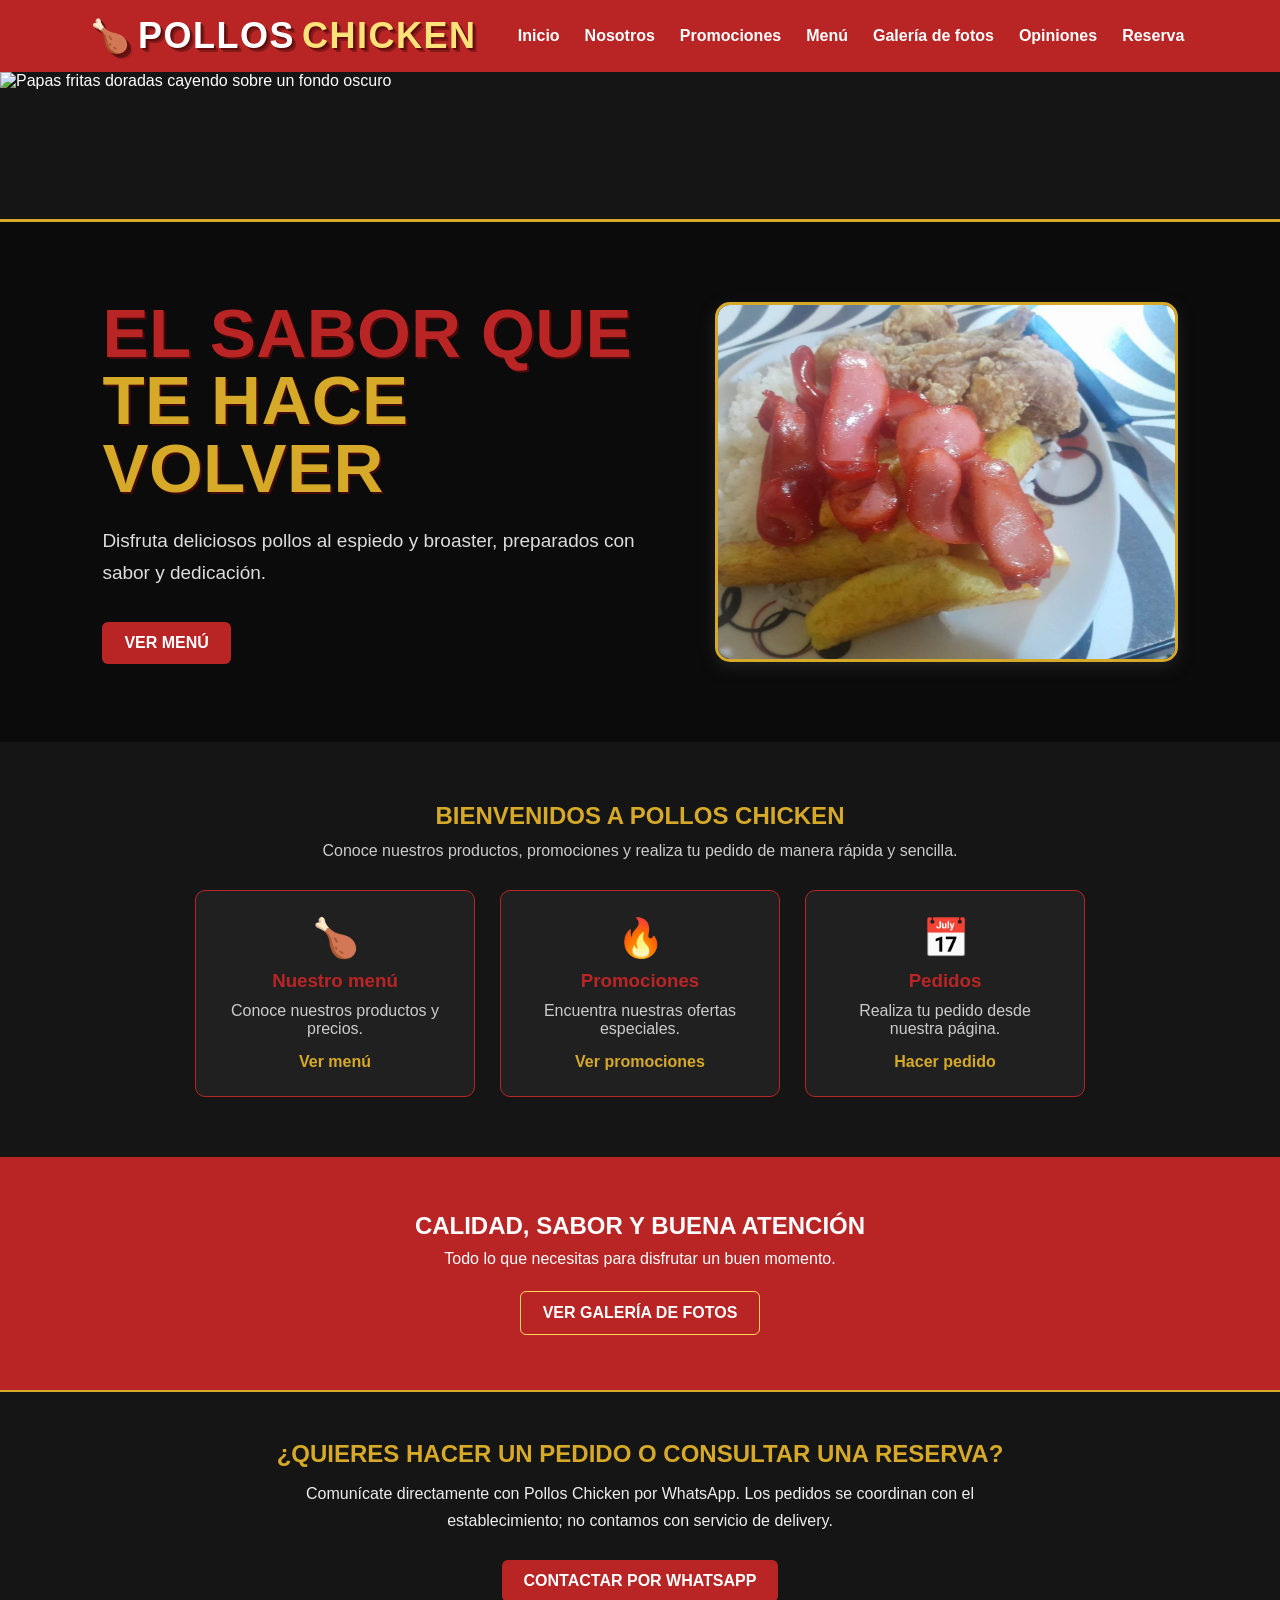
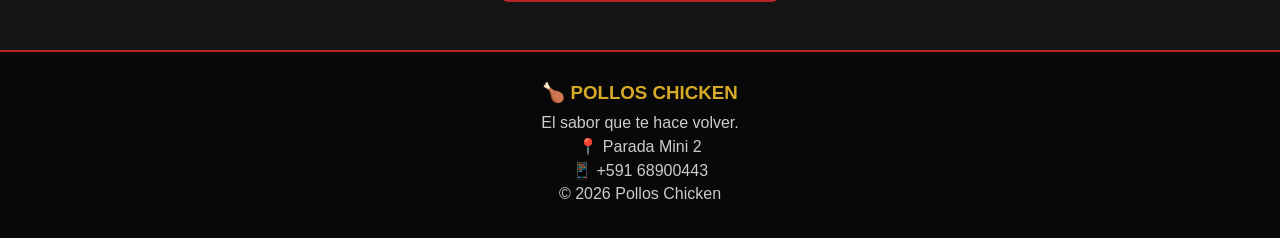
==== commit a9118962: "Add files via upload" ====
--- a/index.html
+++ b/index.html
@@ -8,24 +8,30 @@
 </head>
 <body>
     <header>
-        <div class="logo">🍗 POLLOS CHICKEN</div>
+        <div class="logo"><span class="logo-icon">🍗</span><span class="logo-pollos">POLLOS</span><span class="logo-chicken">CHICKEN</span></div>
         <nav>
             <a href="index.html">Inicio</a>
             <a href="nosotros.html">Nosotros</a>
             <a href="promociones.html">Promociones</a>
             <a href="precios.html">Menú</a>
+            <a href="galeria.html">Galería de fotos</a>
+            <a href="opiniones.html">Opiniones</a>
             <a href="reserva.html">Reserva</a>
         </nav>
     </header>
 
+    <section class="franja-papas" aria-label="Imagen decorativa de papas fritas cayendo">
+        <img src="imagenes/papas_cayendo_banner.jpg" alt="Papas fritas doradas cayendo sobre un fondo oscuro">
+    </section>
+
     <section class="inicio">
         <div class="texto">
-            <h1>EL SABOR QUE TE HACE VOLVER</h1>
+            <h1>EL SABOR QUE <span>TE HACE VOLVER</span></h1>
             <p>Disfruta deliciosos pollos al espiedo y broaster, preparados con sabor y dedicación.</p>
             <a href="precios.html" class="boton">VER MENÚ</a>
         </div>
         <div class="foto-principal">
-            <img src="imagenes/pollo.jpg" alt="Plato de Pollos Chicken">
+            <img src="imagenes/menu2.jpg" alt="Pollo broaster acompañado de papas y arroz">
         </div>
     </section>
 
@@ -57,23 +63,19 @@
     <section class="frase">
         <h2>CALIDAD, SABOR Y BUENA ATENCIÓN</h2>
         <p>Todo lo que necesitas para disfrutar un buen momento.</p>
+        <a href="galeria.html" class="boton boton-galeria-home">VER GALERÍA DE FOTOS</a>
     </section>
 
-    <section class="redes-proximamente">
-        <h2>PRÓXIMAMENTE EN REDES SOCIALES</h2>
-        <p>Estamos preparando este espacio para compartir novedades y promociones de Pollos Chicken.</p>
-        <p class="redes-nota">Por el momento, puedes conocer nuestras promociones o realizar tu pedido desde esta página.</p>
-        <a href="promociones.html" class="boton">VER PROMOCIONES</a>
+    <section class="contacto-final">
+        <h2>¿QUIERES HACER UN PEDIDO O CONSULTAR UNA RESERVA?</h2>
+        <p>Comunícate directamente con Pollos Chicken por WhatsApp. Los pedidos se coordinan con el establecimiento; no contamos con servicio de delivery.</p>
+        <a href="https://wa.me/59168900443?text=Hola%20Pollos%20Chicken%2C%20quisiera%20consultar%20un%20pedido%20o%20reserva." class="boton" target="_blank" rel="noopener noreferrer">CONTACTAR POR WHATSAPP</a>
     </section>
-
-    <a href="https://wa.me/59168322655?text=Hola%20Pollos%20Chicken%2C%20quisiera%20informaci%C3%B3n."
-       class="whatsapp" target="_blank" rel="noopener noreferrer" aria-label="Contactar por WhatsApp">💬</a>
-
-    <footer>
+<footer>
         <h3>🍗 POLLOS CHICKEN</h3>
         <p>El sabor que te hace volver.</p>
         <p>📍 Parada Mini 2</p>
-        <p>📱 +591 68322655</p>
+        <p>📱 +591 68900443</p>
         <p>© 2026 Pollos Chicken</p>
     </footer>
 </body>
--- a/estilos.css
+++ b/estilos.css
@@ -6,7 +6,7 @@
 }
 
 body {
-    font-family: Arial, sans-serif; background: #000;
+    font-family: Arial, sans-serif; background: #0b0b0b;
     color: #fff;
 }
 
@@ -23,11 +23,24 @@
 }
 
 .logo {
-    font-size: 23px; font-weight: bold;
-}
+    display: flex; align-items: center; gap: 7px;
+    font-family: Impact, Haettenschweiler, "Arial Narrow Bold", sans-serif;
+    font-size: 36px; font-weight: 900; line-height: 1;
+    letter-spacing: 1.5px; text-transform: uppercase;
+    white-space: nowrap;
+    text-shadow: 2px 2px 0 #650d0d, 4px 4px 0 rgba(0, 0, 0, .28);
+}
+
+.logo-icon {
+    display: inline-block; font-size: 32px;
+    filter: drop-shadow(2px 2px 0 rgba(0, 0, 0, .25));
+}
+
+.logo-pollos { color: #fff; }
+.logo-chicken { color: #ffe27a; }
 
 nav {
-    display: flex; gap: 18px;
+    display: flex; gap: 13px;
 }
 
 nav a {
@@ -38,6 +51,22 @@
 
 nav a:hover {
     color: #000; background: #d6a928;
+}
+
+/* Franja panorámica de papas fritas en la portada */
+.franja-papas {
+    width: 100%;
+    height: 150px;
+    overflow: hidden;
+    background: #151515;
+    border-bottom: 3px solid #d6a928;
+}
+
+.franja-papas img {
+    width: 100%;
+    height: 100%;
+    object-fit: cover;
+    object-position: center 48%;
 }
 
 /* Botones */
@@ -66,8 +95,15 @@
 }
 
 .texto h1 {
-    color: #b92525; font-size: 43px;
-    line-height: 1.2; margin-bottom: 20px;
+    color: #b92525; font-family: Impact, Haettenschweiler, "Arial Narrow Bold", sans-serif;
+    font-size: clamp(54px, 5.4vw, 72px); line-height: .98;
+    letter-spacing: .4px; margin-bottom: 22px; font-weight: 900;
+    text-shadow: 2px 2px 0 #450b0b;
+}
+
+.texto h1 span {
+    display: block;
+    color: #d6a928;
 }
 
 .texto p {
@@ -86,7 +122,7 @@
 }
 
 .bienvenida {
-    background: #111; padding: 60px 8%;
+    background: #151515; padding: 60px 8%;
     text-align: center;
 }
 
@@ -105,7 +141,7 @@
 
 .opciones div {
     width: 280px; padding: 25px;
-    background: #1b1b1b; border: 1px solid #b92525;
+    background: #202020; border: 1px solid #b92525;
     border-radius: 10px;
 }
 
@@ -148,15 +184,17 @@
 .titulo-nosotros,
 .titulo-promociones,
 .titulo-precios,
-.titulo-reserva {
-    background: #111; padding: 55px 20px;
+.titulo-reserva,
+.titulo-galeria {
+    background: #151515; padding: 55px 20px;
     text-align: center; border-bottom: 2px solid #b92525;
 }
 
 .titulo-nosotros h1,
 .titulo-promociones h1,
 .titulo-precios h1,
-.titulo-reserva h1 {
+.titulo-reserva h1,
+.titulo-galeria h1 {
     color: #d6a928; font-size: 34px;
     margin-bottom: 10px;
 }
@@ -164,7 +202,8 @@
 .titulo-nosotros p,
 .titulo-promociones p,
 .titulo-precios p,
-.titulo-reserva p {
+.titulo-reserva p,
+.titulo-galeria p {
     color: #ccc;
 }
 
@@ -203,7 +242,7 @@
 }
 
 .mision-vision {
-    background: #111; padding: 60px 8%;
+    background: #151515; padding: 60px 8%;
     text-align: center;
 }
 
@@ -218,7 +257,7 @@
 
 .tarjeta-mv {
     width: 400px; padding: 30px;
-    background: #1b1b1b; border: 1px solid #b92525;
+    background: #202020; border: 1px solid #b92525;
     border-radius: 12px; box-shadow: 0 4px 12px #000;
 }
 
@@ -259,7 +298,7 @@
 }
 
 .contacto-nosotros {
-    background: #111; padding: 50px 8%;
+    background: #151515; padding: 50px 8%;
     text-align: center;
 }
 
@@ -274,7 +313,7 @@
 
 .datos-contacto div {
     width: 250px; padding: 22px;
-    background: #1b1b1b; border: 1px solid #b92525;
+    background: #202020; border: 1px solid #b92525;
     border-radius: 10px;
 }
 
@@ -293,7 +332,7 @@
 /* Página Promociones */
 
 .promociones {
-    background: #000; padding: 60px 8%;
+    background: #0b0b0b; padding: 60px 8%;
     text-align: center;
 }
 
@@ -307,7 +346,7 @@
 }
 
 .tarjeta-promocion {
-    width: 300px; background: #111;
+    width: 300px; background: #151515;
     border: 2px solid #b92525; border-radius: 10px;
     overflow: hidden;
 }
@@ -317,8 +356,8 @@
 }
 
 .tarjeta-promocion img {
-    height: 280px; object-fit: contain;
-    background: #111;
+    width: 100%; height: 240px; object-fit: cover;
+    object-position: center; background: #151515;
 }
 
 .contenido-promocion {
@@ -342,6 +381,11 @@
     font-weight: bold; margin: 15px;
 }
 
+.nota-imagenes-promo {
+    color: #aaa; font-size: 13px; line-height: 1.5;
+    margin: 22px auto 0; max-width: 760px;
+}
+
 .mensaje-promociones {
     background: #d6a928; color: #000;
     padding: 50px 20px; text-align: center;
@@ -358,7 +402,7 @@
 /* Página Menú */
 
 .seccion-precios {
-    background: #000; padding: 60px 8%;
+    background: #0b0b0b; padding: 60px 8%;
     text-align: center;
 }
 
@@ -372,18 +416,19 @@
 }
 
 .tarjeta-precio {
-    width: 300px; background: #111;
+    width: 300px; background: #151515;
     border: 2px solid #b92525; border-radius: 10px;
     overflow: hidden;
 }
 
 .foto-precio {
     position: relative; height: 230px;
-    background: #111;
+    background: #151515;
 }
 
 .foto-precio img {
-    height: 100%; object-fit: contain;
+    width: 100%; height: 100%; object-fit: cover;
+    object-position: center;
 }
 
 .precio-revelado {
@@ -422,7 +467,7 @@
 }
 
 .informacion-precios {
-    background: #111; padding: 40px 20px;
+    background: #151515; padding: 40px 20px;
     text-align: center;
 }
 
@@ -454,12 +499,12 @@
 /* Formulario de pedido */
 
 .reserva {
-    background: #000; padding: 60px 20px;
+    background: #0b0b0b; padding: 60px 20px;
 }
 
 .formulario {
     max-width: 600px; margin: auto;
-    padding: 30px; background: #111;
+    padding: 30px; background: #151515;
     border: 1px solid #b92525; border-radius: 10px;
 }
 
@@ -477,7 +522,7 @@
 .formulario select,
 .formulario textarea {
     width: 100%; padding: 11px;
-    background: #222; color: #fff;
+    background: #181818; color: #fff;
     border: 1px solid #555; border-radius: 5px;
     font: inherit;
 }
@@ -496,7 +541,7 @@
 
 .total-pedido {
     margin-top: 18px; padding: 15px;
-    background: #191919; border: 1px solid #d6a928;
+    background: #222222; border: 1px solid #d6a928;
     border-radius: 6px;
 }
 
@@ -511,7 +556,7 @@
 }
 
 .informacion-reserva {
-    background: #111; padding: 50px 20px;
+    background: #151515; padding: 50px 20px;
     text-align: center;
 }
 
@@ -526,7 +571,7 @@
 
 .pasos-reserva div {
     width: 230px; padding: 20px;
-    background: #1b1b1b; border: 1px solid #b92525;
+    background: #202020; border: 1px solid #b92525;
     border-radius: 10px;
 }
 
@@ -543,7 +588,7 @@
 /* Redes sociales */
 
 .redes-proximamente {
-    background: #111; padding: 45px 8%;
+    background: #151515; padding: 45px 8%;
     text-align: center; border-top: 2px solid #d6a928;
 }
 
@@ -561,20 +606,10 @@
     margin-bottom: 18px;
 }
 
-/* Botón flotante de WhatsApp y pie de página */
-
-.whatsapp {
-    position: fixed; right: 20px;
-    bottom: 20px; width: 58px;
-    height: 58px; display: flex;
-    align-items: center; justify-content: center;
-    background: #25d366; color: #fff;
-    border-radius: 50%; font-size: 28px;
-    text-decoration: none; box-shadow: 0 3px 10px #000;
-}
+/* Pie de página */
 
 footer {
-    background: #090909; padding: 30px;
+    background: #080808; padding: 30px;
     text-align: center; border-top: 2px solid #b92525;
 }
 
@@ -589,14 +624,21 @@
 /* Ajustes para celulares */
 
 @media (max-width: 768px) {
+    .franja-papas {
+        height: 90px;
+    }
+
     header {
         flex-direction: column; gap: 15px;
         padding: 18px 5%;
     }
 
     .logo {
-        font-size: 20px;
-    }
+        font-size: 29px;
+        letter-spacing: 1px;
+    }
+
+    .logo-icon { font-size: 27px; }
 
     nav {
         justify-content: center; flex-wrap: wrap;
@@ -621,7 +663,7 @@
     }
 
     .texto h1 {
-        font-size: 32px;
+        font-size: clamp(38px, 10vw, 48px);
     }
 
     .texto p {
@@ -658,7 +700,8 @@
     .titulo-nosotros h1,
     .titulo-promociones h1,
     .titulo-precios h1,
-    .titulo-reserva h1 {
+    .titulo-reserva h1,
+    .titulo-galeria h1 {
         font-size: 28px;
     }
 
@@ -673,11 +716,216 @@
     .redes-proximamente {
         padding: 38px 6%;
     }
-
-    .whatsapp {
-        right: 15px; bottom: 15px;
-        width: 52px; height: 52px;
-        font-size: 24px;
-    }
-
-}
+}
+
+
+/* Galería de ambiente y productos */
+.galeria-pollos {
+    background: #0b0b0b;
+    padding: 60px 8%;
+    text-align: center;
+}
+
+.galeria-pollos h2 {
+    color: #d6a928;
+    margin-bottom: 12px;
+}
+
+.galeria-intro {
+    color: #ddd;
+    line-height: 1.6;
+    max-width: 760px;
+    margin: 0 auto 30px;
+}
+
+.galeria-grid {
+    max-width: 1100px;
+    margin: 0 auto;
+    display: grid;
+    grid-template-columns: repeat(3, minmax(0, 1fr));
+    gap: 20px;
+}
+
+.galeria-item {
+    margin: 0;
+    overflow: hidden;
+    border: 1px solid #b92525;
+    border-radius: 12px;
+    background: #202020;
+    box-shadow: 0 4px 12px rgba(0, 0, 0, .18);
+    transition: transform .2s ease, border-color .2s ease;
+}
+
+.galeria-item:hover {
+    transform: translateY(-3px);
+    border-color: #d6a928;
+}
+
+.galeria-item img {
+    width: 100%;
+    height: 230px;
+    object-fit: cover;
+}
+
+.galeria-item figcaption {
+    color: #fff;
+    padding: 14px 12px;
+    font-weight: bold;
+}
+
+.contacto-final {
+    background: #151515;
+    padding: 48px 8%;
+    text-align: center;
+    border-top: 2px solid #d6a928;
+}
+
+.contacto-final h2 {
+    color: #d6a928;
+    margin-bottom: 12px;
+}
+
+.contacto-final p {
+    color: #eee;
+    max-width: 780px;
+    line-height: 1.7;
+    margin: 0 auto 18px;
+}
+
+@media (max-width: 900px) {
+    .galeria-grid {
+        grid-template-columns: repeat(2, minmax(0, 1fr));
+    }
+}
+
+@media (max-width: 560px) {
+    .galeria-grid {
+        grid-template-columns: 1fr;
+    }
+    .galeria-item img {
+        height: 250px;
+    }
+    .galeria-pollos, .contacto-final {
+        padding: 42px 6%;
+    }
+}
+
+
+/* Detalles para la página independiente de galería */
+.titulo-galeria {
+    background: #151515;
+    padding: 55px 20px;
+    text-align: center;
+    border-bottom: 2px solid #b92525;
+}
+
+.galeria-nota {
+    max-width: 880px;
+    margin: 22px auto 0;
+    color: #d7d7d7;
+    font-size: 13px;
+    line-height: 1.55;
+}
+
+.boton-galeria-home {
+    margin-top: 18px;
+    border: 1px solid #ffd75a;
+}
+
+@media (max-width: 560px) {
+    .titulo-galeria h1 { font-size: 28px; }
+}
+
+
+/* Opiniones: guardadas en el navegador actual, sin base de datos externa */
+.titulo-opiniones-pagina {
+    background: #141414; padding: 52px 20px; text-align: center;
+    border-bottom: 2px solid #b92525;
+}
+
+.opiniones-etiqueta {
+    display: inline-block; padding: 7px 13px; border-radius: 30px;
+    color: #fff; background: #b92525; font-size: 12px;
+    font-weight: bold; letter-spacing: 1.2px;
+}
+
+.titulo-opiniones-pagina h1 {
+    margin: 14px 0 12px; color: #d6a928;
+    font-family: Impact, Haettenschweiler, "Arial Narrow Bold", sans-serif;
+    font-size: clamp(34px, 4vw, 48px); letter-spacing: .5px;
+}
+
+.titulo-opiniones-pagina p { color: #ddd; line-height: 1.6; }
+
+.opiniones-main {
+    max-width: 1080px; margin: 0 auto; padding: 45px 6%;
+}
+
+.opiniones-resumen {
+    display: flex; align-items: center; gap: 18px; padding: 22px;
+    margin-bottom: 34px; background: #151515;
+    border: 1px solid #d6a928; border-radius: 12px;
+}
+
+.opiniones-resumen-icono { color: #d6a928; font-size: 42px; line-height: 1; }
+.opiniones-resumen h2 { color: #d6a928; margin-bottom: 7px; }
+.opiniones-resumen p { color: #ddd; line-height: 1.5; }
+.opiniones-subtitulo { color: #d6a928; margin: 0 0 18px; }
+
+.opiniones-grid {
+    display: grid; grid-template-columns: repeat(2, minmax(0, 1fr)); gap: 18px;
+}
+
+.tarjeta-opinion {
+    background: #171717; padding: 18px; border-left: 4px solid #b92525;
+    border-radius: 8px; overflow-wrap: anywhere;
+}
+
+.opinion-superior {
+    display: flex; align-items: center; justify-content: space-between;
+    flex-wrap: wrap; gap: 8px; margin-bottom: 12px;
+}
+
+.opinion-estrellas { color: #d6a928; letter-spacing: 2px; }
+.opinion-fecha { color: #aaa; font-size: 12px; }
+.tarjeta-opinion p { color: #eee; line-height: 1.6; margin-bottom: 14px; }
+.opinion-autor { color: #d6a928; font-weight: bold; }
+.sin-opiniones { color: #bbb; padding: 18px 0; line-height: 1.6; }
+
+.formulario-opinion {
+    display: grid; grid-template-columns: minmax(0, .9fr) minmax(0, 1.1fr);
+    gap: 26px; margin-top: 38px; padding: 28px;
+    background: #141414; border: 1px solid #b92525; border-radius: 12px;
+}
+
+.formulario-opinion-texto h3 { color: #d6a928; font-size: 24px; margin-bottom: 12px; }
+.formulario-opinion-texto p { color: #ddd; line-height: 1.65; }
+#formularioOpinion label { display: block; color: #fff; font-weight: bold; margin: 12px 0 6px; }
+#formularioOpinion input,
+#formularioOpinion select,
+#formularioOpinion textarea {
+    width: 100%; padding: 11px; background: #1b1b1b; color: #fff;
+    border: 1px solid #555; border-radius: 5px; font: inherit;
+}
+
+.boton-opinion {
+    width: 100%; margin-top: 18px; padding: 13px;
+    background: #b92525; color: #fff; border: 0; border-radius: 6px;
+    font-weight: bold; cursor: pointer; transition: background .2s ease;
+}
+
+.boton-opinion:hover { background: #d6a928; color: #000; }
+.opinion-ayuda { color: #d6a928; margin-top: 12px; line-height: 1.5; }
+.nota-almacenamiento { color: #aaa; font-size: 13px; line-height: 1.65; margin-top: 18px; }
+
+@media (max-width: 980px) {
+    header { flex-direction: column; gap: 15px; }
+    nav { justify-content: center; flex-wrap: wrap; gap: 8px; }
+}
+
+@media (max-width: 650px) {
+    .opiniones-grid { grid-template-columns: 1fr; }
+    .formulario-opinion { grid-template-columns: 1fr; padding: 21px; }
+    .opiniones-main { padding: 34px 5%; }
+    .opiniones-resumen { align-items: flex-start; padding: 18px; }
+}
